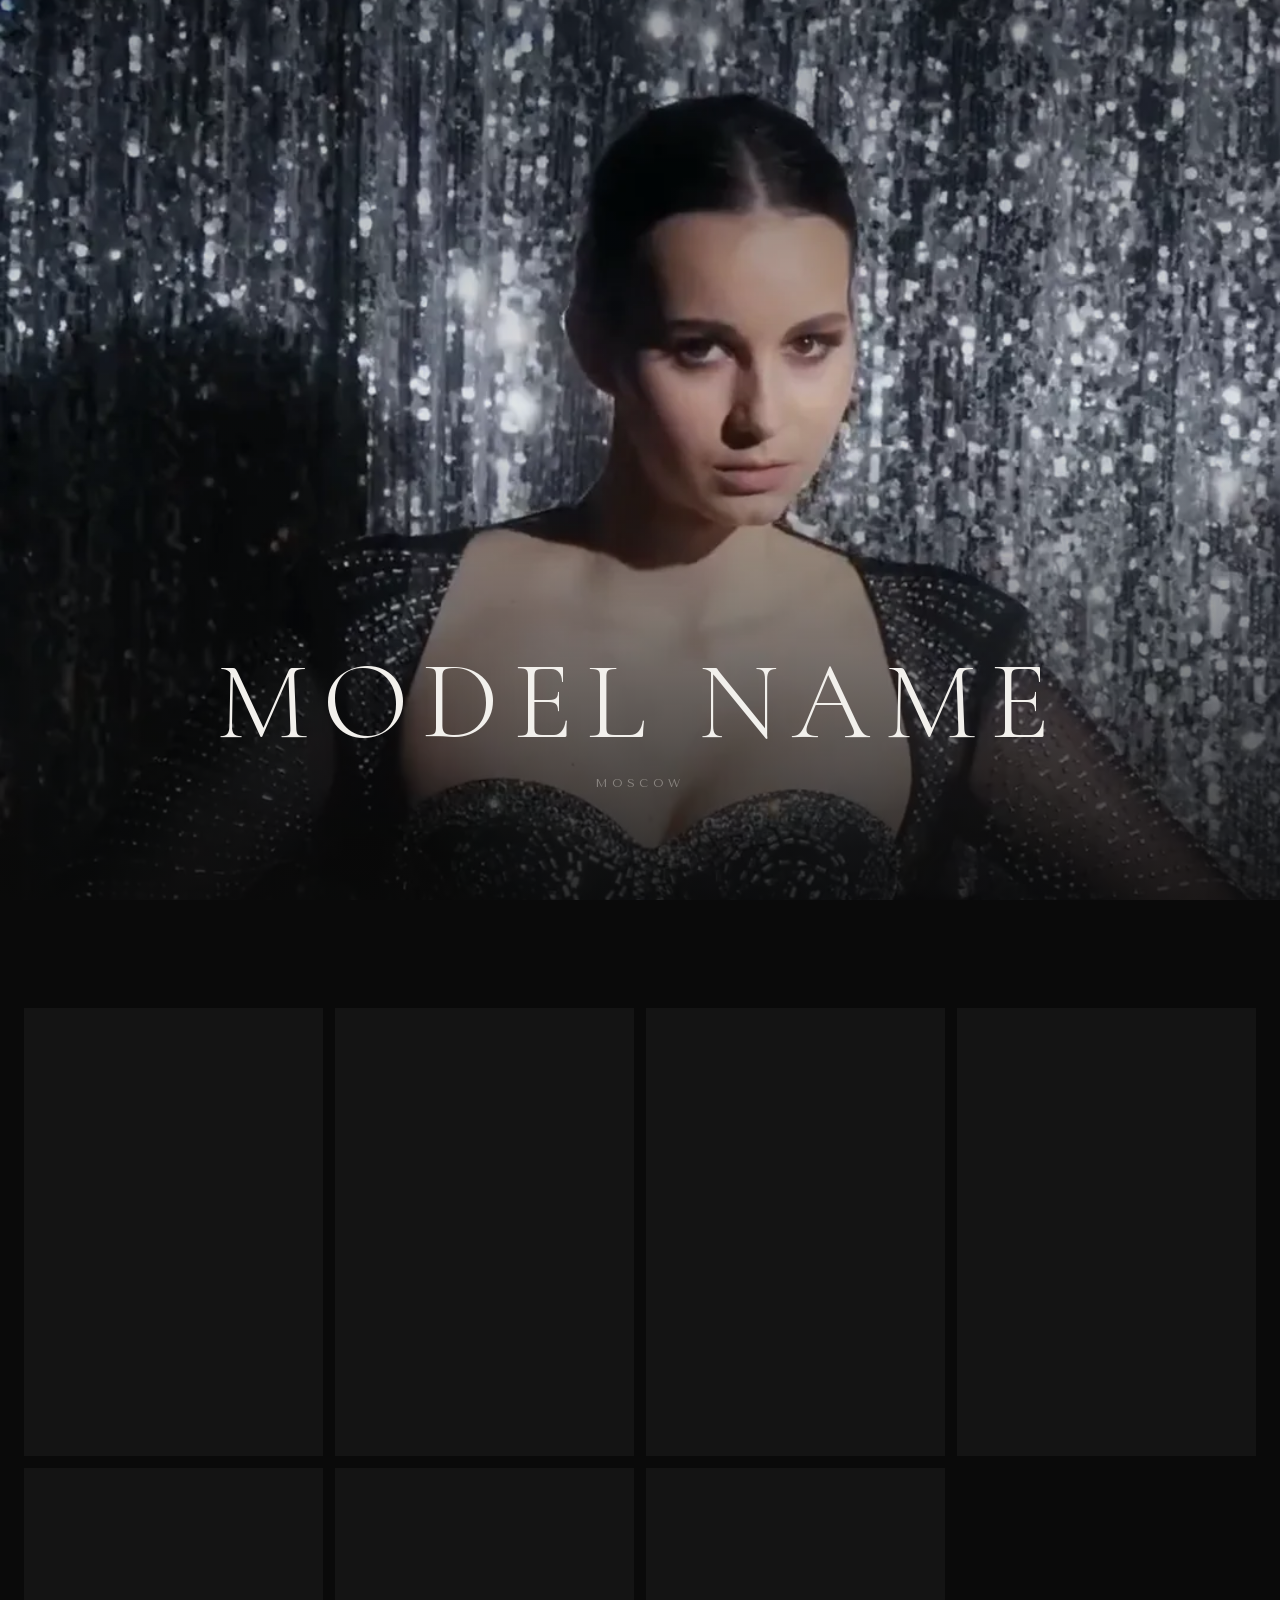
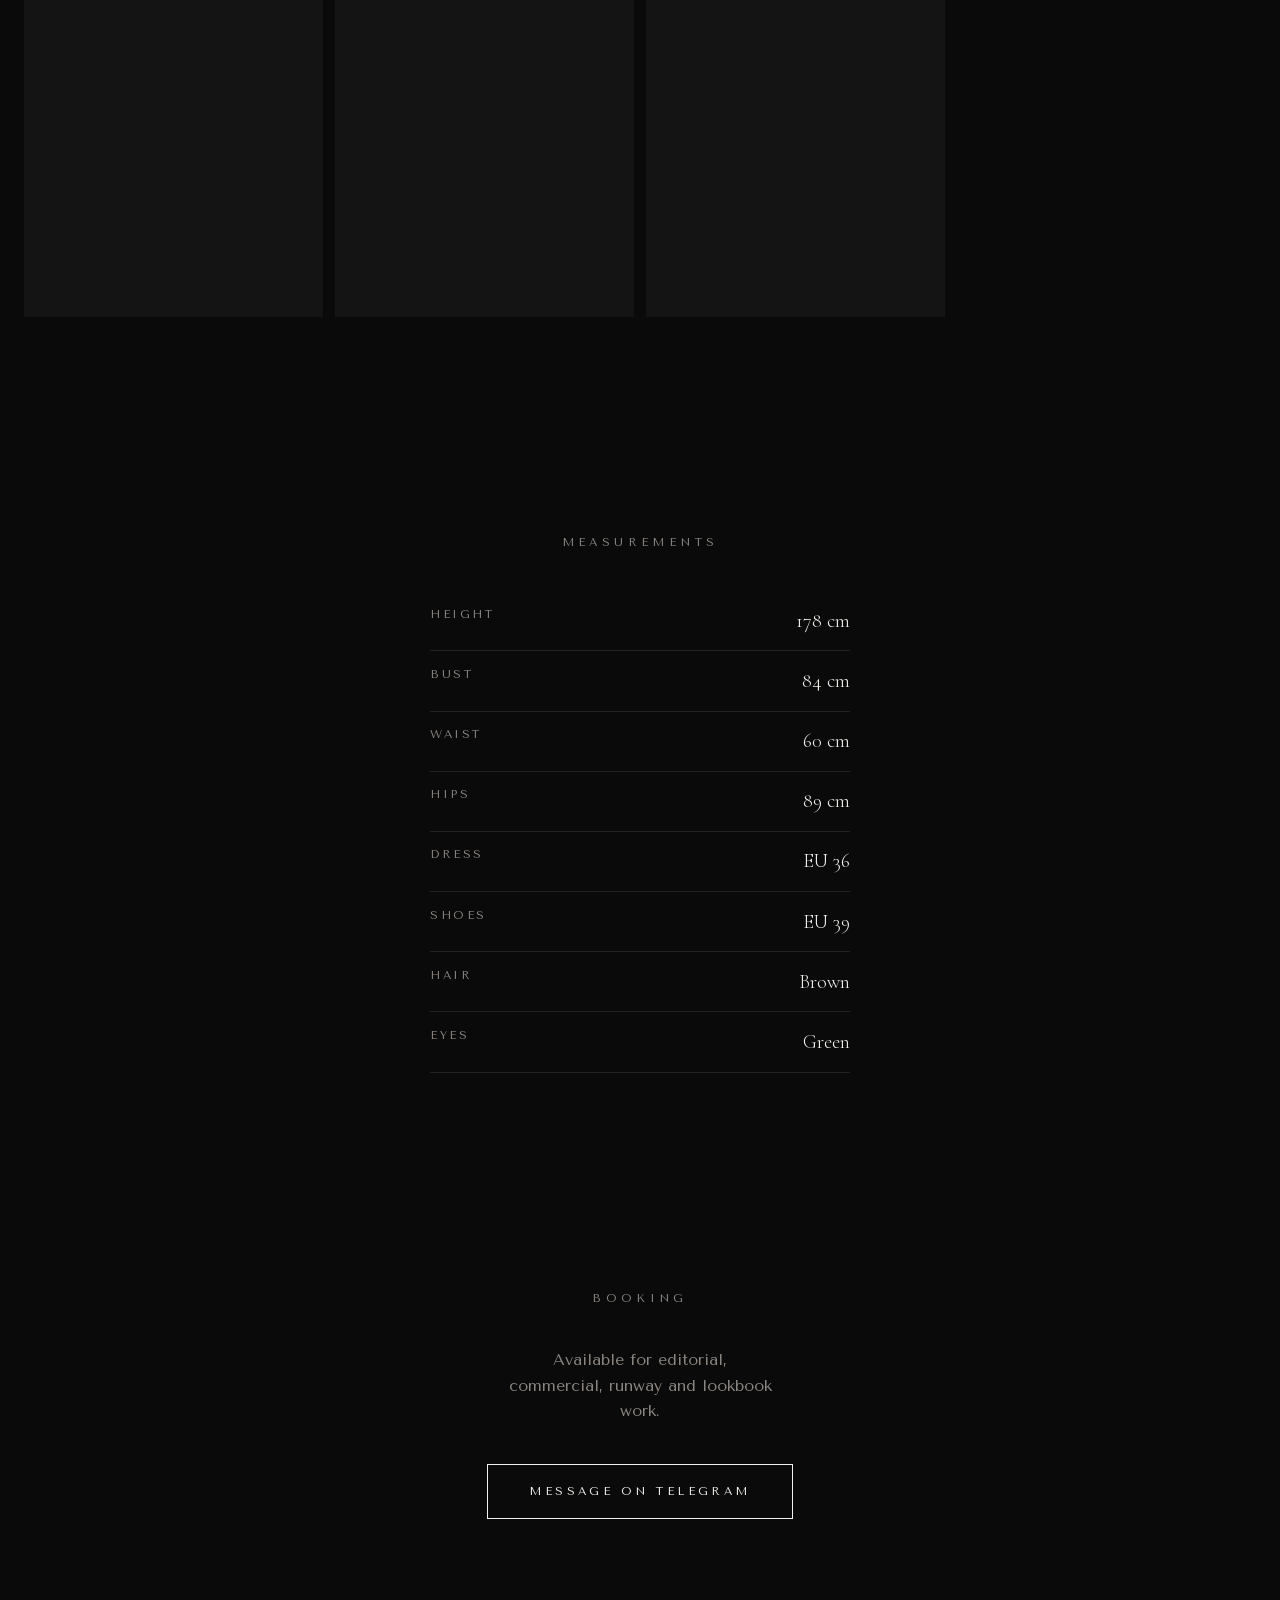
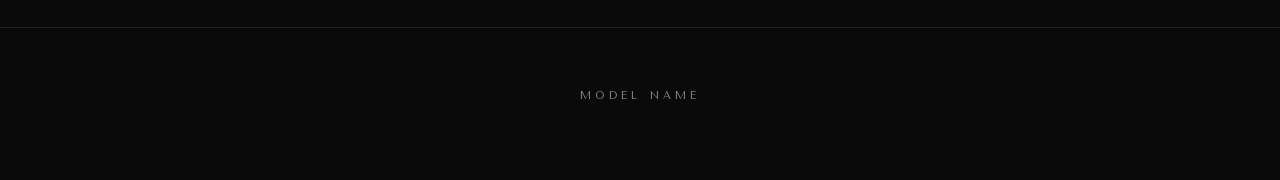
==== index.html @ 20bd8ead "feat: add page metadata, favicon and opengraph preview" ====
<!doctype html>
<html lang="en">
<head>
<meta charset="utf-8">
<meta name="viewport" content="width=device-width, initial-scale=1">
<title>MODEL NAME — Model Portfolio</title>
<meta name="description" content="Portfolio of MODEL NAME — measurements, photos and booking contact.">
<link rel="icon" href="favicon.svg" type="image/svg+xml">

<meta property="og:type" content="website">
<meta property="og:title" content="MODEL NAME">
<meta property="og:description" content="Model portfolio — photos, measurements and booking.">
<meta property="og:image" content="og.jpg">
<meta name="twitter:card" content="summary_large_image">
<link rel="stylesheet" href="style.css">
</head>
<body>

<section class="hero">
  <video class="hero__video" autoplay muted loop playsinline
         preload="metadata" poster="video/poster.webp">
    <source src="video/hero.mp4" type="video/mp4">
  </video>
  <div class="hero__overlay"></div>
  <div class="hero__caption">
    <h1 class="hero__name" data-content="name">&nbsp;</h1>
    <p class="hero__city" data-content="city">&nbsp;</p>
  </div>
</section>

<main>
  <section class="gallery reveal" id="gallery"></section>

  <section class="comp reveal" id="comp">
    <h2 class="section-title">Measurements</h2>
    <dl class="comp__list" id="comp-list"></dl>
  </section>

  <section class="booking reveal" id="booking">
    <h2 class="section-title">Booking</h2>
    <p class="booking__line" data-content="booking">&nbsp;</p>
    <a class="booking__button" id="telegram-link" href="#" rel="noopener">
      Message on Telegram
    </a>
  </section>
</main>

<footer class="footer">
  <p data-content="name">&nbsp;</p>
</footer>

<div class="lightbox" id="lightbox" role="dialog" aria-modal="true" aria-label="Photo viewer" hidden>
  <button class="lightbox__close" id="lightbox-close" aria-label="Close">&times;</button>
  <img class="lightbox__img" id="lightbox-img" alt="">
  <p class="lightbox__counter" id="lightbox-counter"></p>
</div>

<script type="module" src="app.js"></script>
</body>
</html>
---- style.css ----
/* --- Шрифты ------------------------------------------------------------ */
@font-face {
  font-family: 'Display';
  src: url('fonts/cormorant-garamond.woff2') format('woff2');
  font-weight: 300;
  font-display: swap;
}
@font-face {
  font-family: 'Body';
  src: url('fonts/tenor-sans.woff2') format('woff2');
  font-weight: 400;
  font-display: swap;
}

/* --- Палитра ----------------------------------------------------------- */
:root {
  --bg: #0a0a0a;
  --fg: #f2f0ec;
  --muted: #8a8580;
  --line: #232323;
  --font-display: 'Display', Georgia, serif;
  --font-body: 'Body', system-ui, sans-serif;
  --gap: 12px;
  --pad: 24px;
}

*, *::before, *::after { box-sizing: border-box; }

body {
  margin: 0;
  background: var(--bg);
  color: var(--fg);
  font-family: var(--font-body);
  font-size: 15px;
  line-height: 1.6;
  -webkit-font-smoothing: antialiased;
}

/* --- Hero -------------------------------------------------------------- */
.hero {
  position: relative;
  height: 100svh;
  min-height: 480px;
  overflow: hidden;
}
.hero__video {
  position: absolute;
  inset: 0;
  width: 100%;
  height: 100%;
  object-fit: cover;
  object-position: center 15%;
}
.hero__overlay {
  position: absolute;
  inset: 0;
  background: linear-gradient(180deg, rgba(0,0,0,.35) 0%, rgba(0,0,0,.1) 45%, rgba(10,10,10,.85) 100%);
}
.hero__caption {
  position: absolute;
  inset: auto 0 12vh 0;
  text-align: center;
  padding: 0 var(--pad);
}
.hero__name {
  margin: 0;
  font-family: var(--font-display);
  font-weight: 300;
  font-size: clamp(2.75rem, 13vw, 7rem);
  letter-spacing: .12em;
  text-transform: uppercase;
  line-height: 1.05;
}
.hero__city {
  margin: 1.1em 0 0;
  font-size: .72rem;
  letter-spacing: .38em;
  text-transform: uppercase;
  color: var(--muted);
}

/* --- Общее для секций -------------------------------------------------- */
main { padding: 0 var(--pad); max-width: 1400px; margin: 0 auto; }
.section-title {
  font-family: var(--font-body);
  font-size: .72rem;
  font-weight: 400;
  letter-spacing: .38em;
  text-transform: uppercase;
  color: var(--muted);
  text-align: center;
  margin: 0 0 2.5rem;
}
section { padding: clamp(4rem, 12vh, 8rem) 0; }
.footer {
  padding: 3rem var(--pad) 4rem;
  text-align: center;
  color: var(--muted);
  font-size: .68rem;
  letter-spacing: .38em;
  text-transform: uppercase;
  border-top: 1px solid var(--line);
}

.gallery {
  display: flex;
  gap: var(--gap);
  align-items: flex-start;
}
.gallery__col {
  flex: 1;
  display: flex;
  flex-direction: column;
  gap: var(--gap);
  min-width: 0;
}
.gallery__item { margin: 0; cursor: zoom-in; }
.gallery__item img {
  display: block;
  width: 100%;
  height: auto;
  background: #141414;
  transition: opacity .4s ease;
}
.gallery__item:hover img { opacity: .82; }
.gallery__item:focus-visible {
  outline: 2px solid var(--fg);
  outline-offset: 2px;
}

.lightbox {
  position: fixed;
  inset: 0;
  z-index: 10;
  background: rgba(6, 6, 6, .97);
  display: flex;
  align-items: center;
  justify-content: center;
  padding: 4vh 2vw;
}
.lightbox[hidden] { display: none; }
.lightbox__img {
  max-width: 100%;
  max-height: 92vh;
  object-fit: contain;
}
.lightbox__close {
  position: absolute;
  top: 12px;
  right: 16px;
  background: none;
  border: 0;
  color: var(--fg);
  font-size: 2.2rem;
  line-height: 1;
  cursor: pointer;
  padding: 8px 12px;
}
.lightbox__counter {
  position: absolute;
  bottom: 16px;
  left: 0;
  right: 0;
  text-align: center;
  color: var(--muted);
  font-size: .68rem;
  letter-spacing: .3em;
  margin: 0;
}

.comp__list {
  max-width: 420px;
  margin: 0 auto;
  display: grid;
  grid-template-columns: 1fr auto;
  gap: 0;
}
.comp__list dt,
.comp__list dd {
  margin: 0;
  padding: .85rem 0;
  border-bottom: 1px solid var(--line);
}
.comp__list dt {
  color: var(--muted);
  font-size: .72rem;
  letter-spacing: .22em;
  text-transform: uppercase;
}
.comp__list dd {
  text-align: right;
  font-family: var(--font-display);
  font-size: 1.25rem;
}

.booking { text-align: center; }
.booking__line {
  max-width: 30ch;
  margin: 0 auto 2.5rem;
  color: var(--muted);
  font-size: 1rem;
}
.booking__button {
  display: inline-block;
  padding: 1.1rem 2.6rem;
  border: 1px solid var(--fg);
  color: var(--fg);
  text-decoration: none;
  font-size: .72rem;
  letter-spacing: .3em;
  text-transform: uppercase;
  transition: background .3s ease, color .3s ease;
}
.booking__button:hover,
.booking__button:focus-visible {
  background: var(--fg);
  color: var(--bg);
}

.reveal {
  opacity: 0;
  transform: translateY(20px);
  transition: opacity .6s ease, transform .6s ease;
}
.reveal.is-visible {
  opacity: 1;
  transform: none;
}

@media (prefers-reduced-motion: reduce) {
  .reveal { opacity: 1; transform: none; transition: none; }
  .gallery__item img { transition: none; }
  .booking__button { transition: none; }
}
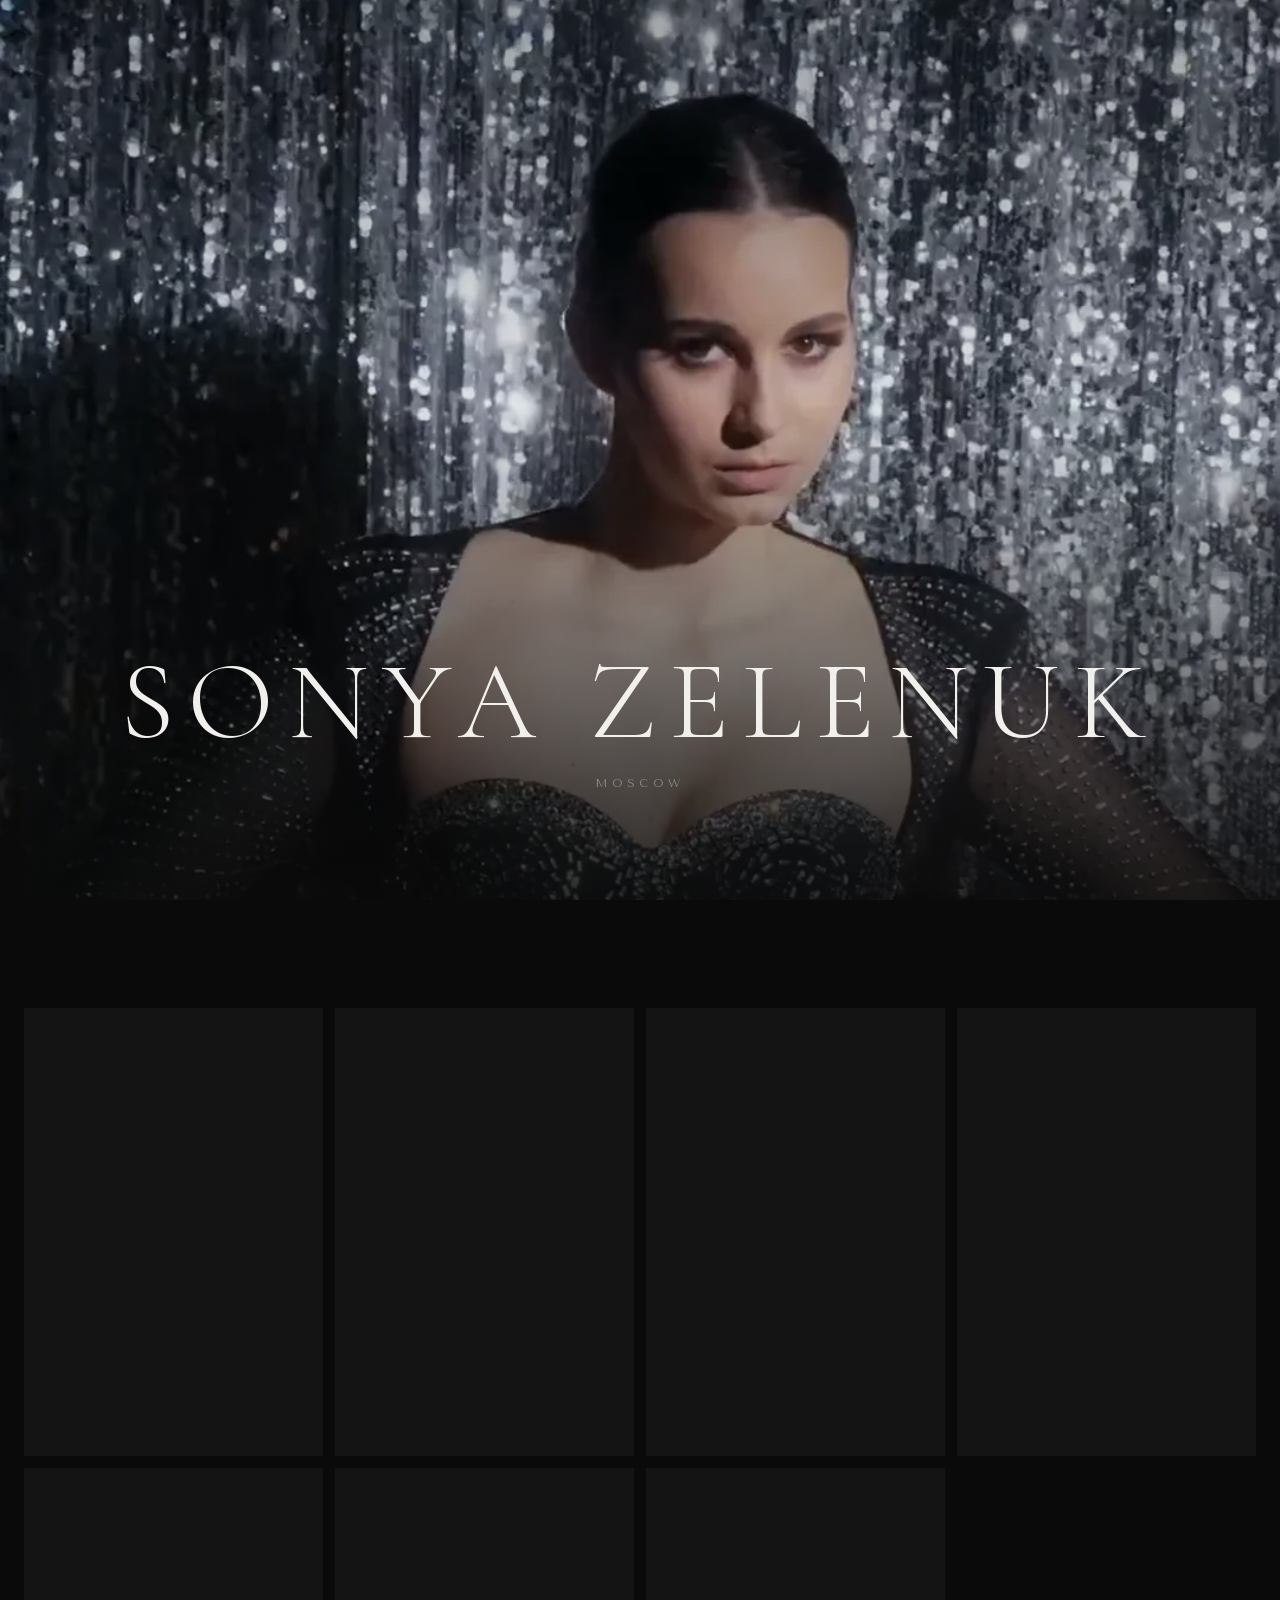
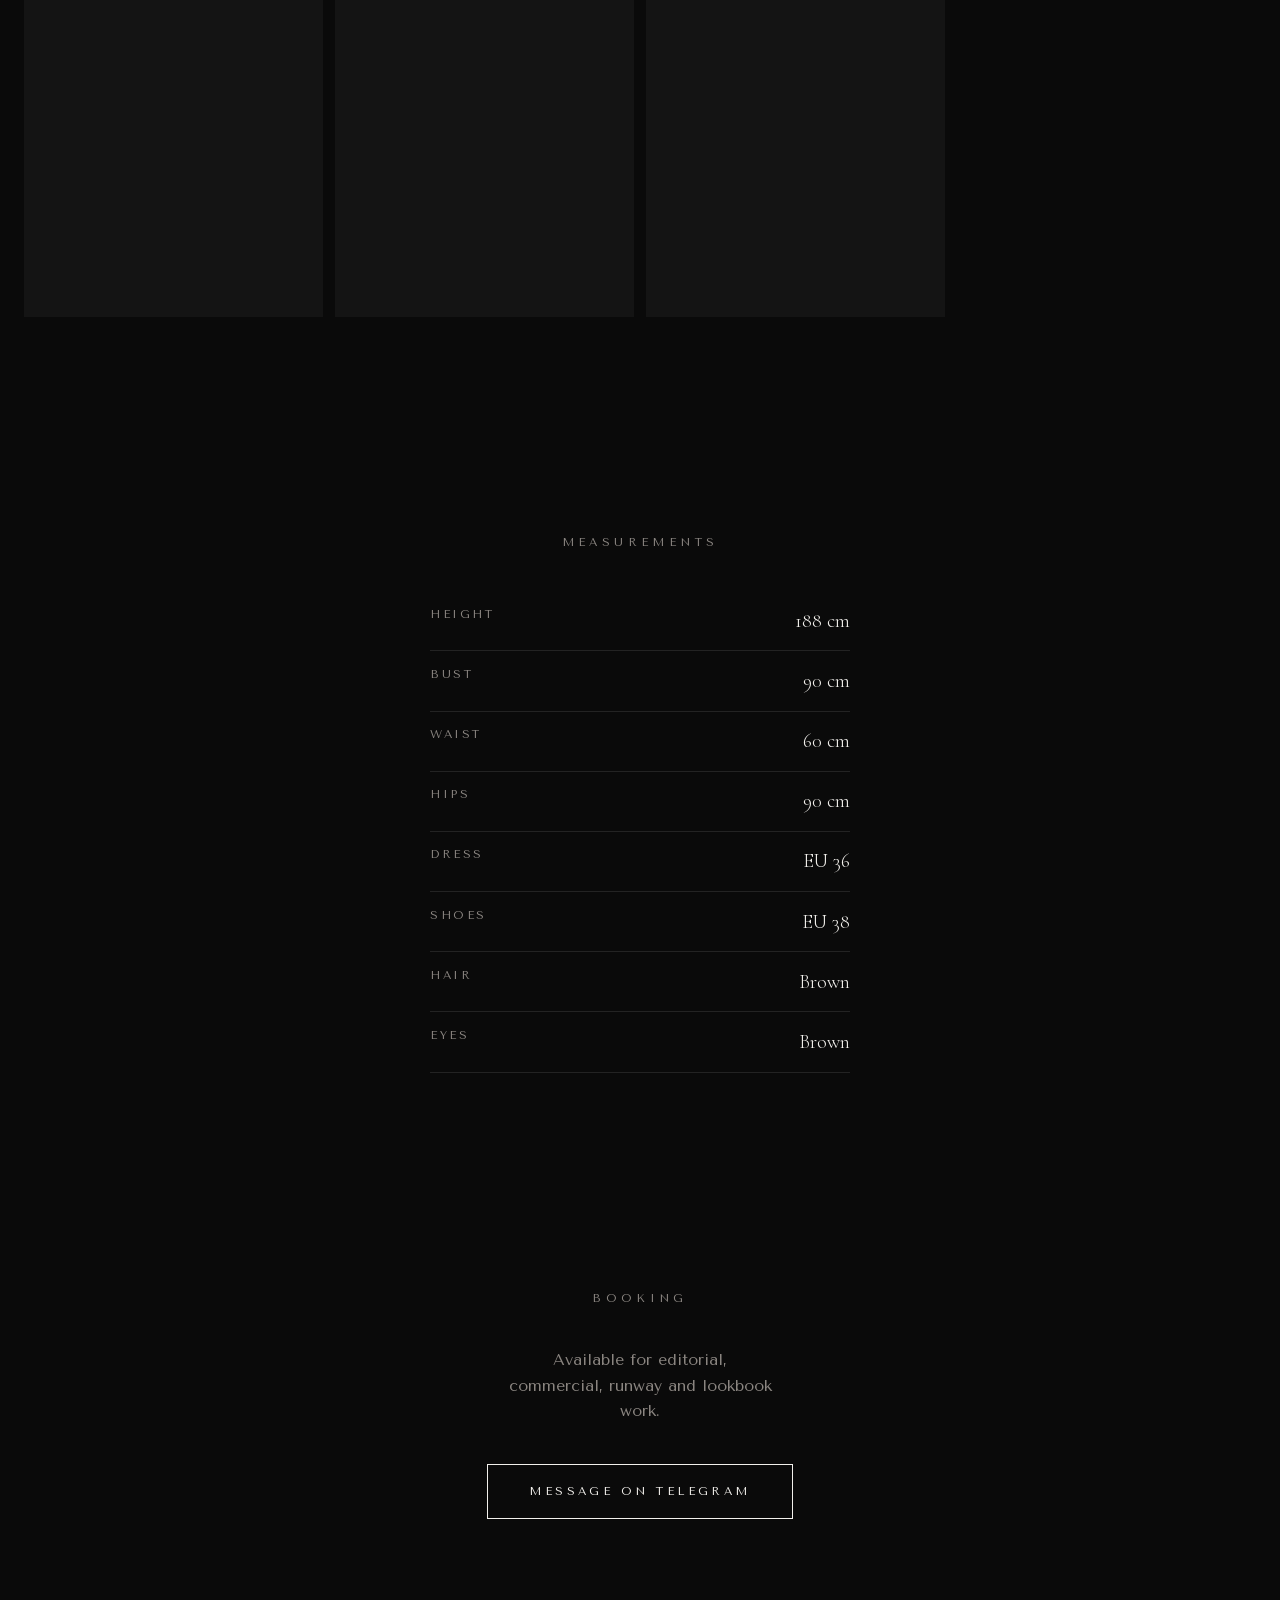
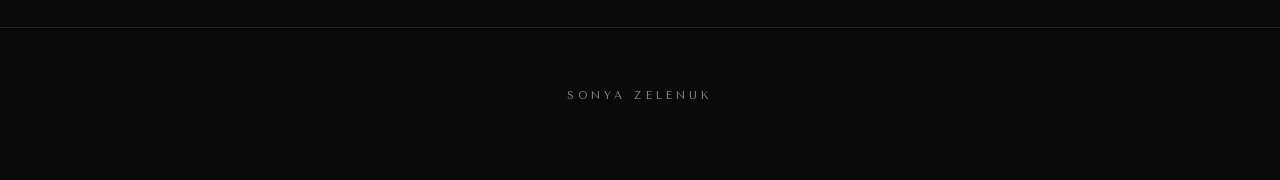
==== commit 9853e90f: "feat: use real model name in index.html meta tags and title" ====
--- a/index.html
+++ b/index.html
@@ -3,12 +3,12 @@
 <head>
 <meta charset="utf-8">
 <meta name="viewport" content="width=device-width, initial-scale=1">
-<title>MODEL NAME — Model Portfolio</title>
-<meta name="description" content="Portfolio of MODEL NAME — measurements, photos and booking contact.">
+<title>Sonya Zelenuk — Model Portfolio</title>
+<meta name="description" content="Portfolio of Sonya Zelenuk — measurements, photos and booking contact.">
 <link rel="icon" href="favicon.svg" type="image/svg+xml">
 
 <meta property="og:type" content="website">
-<meta property="og:title" content="MODEL NAME">
+<meta property="og:title" content="Sonya Zelenuk">
 <meta property="og:description" content="Model portfolio — photos, measurements and booking.">
 <meta property="og:image" content="og.jpg">
 <meta name="twitter:card" content="summary_large_image">
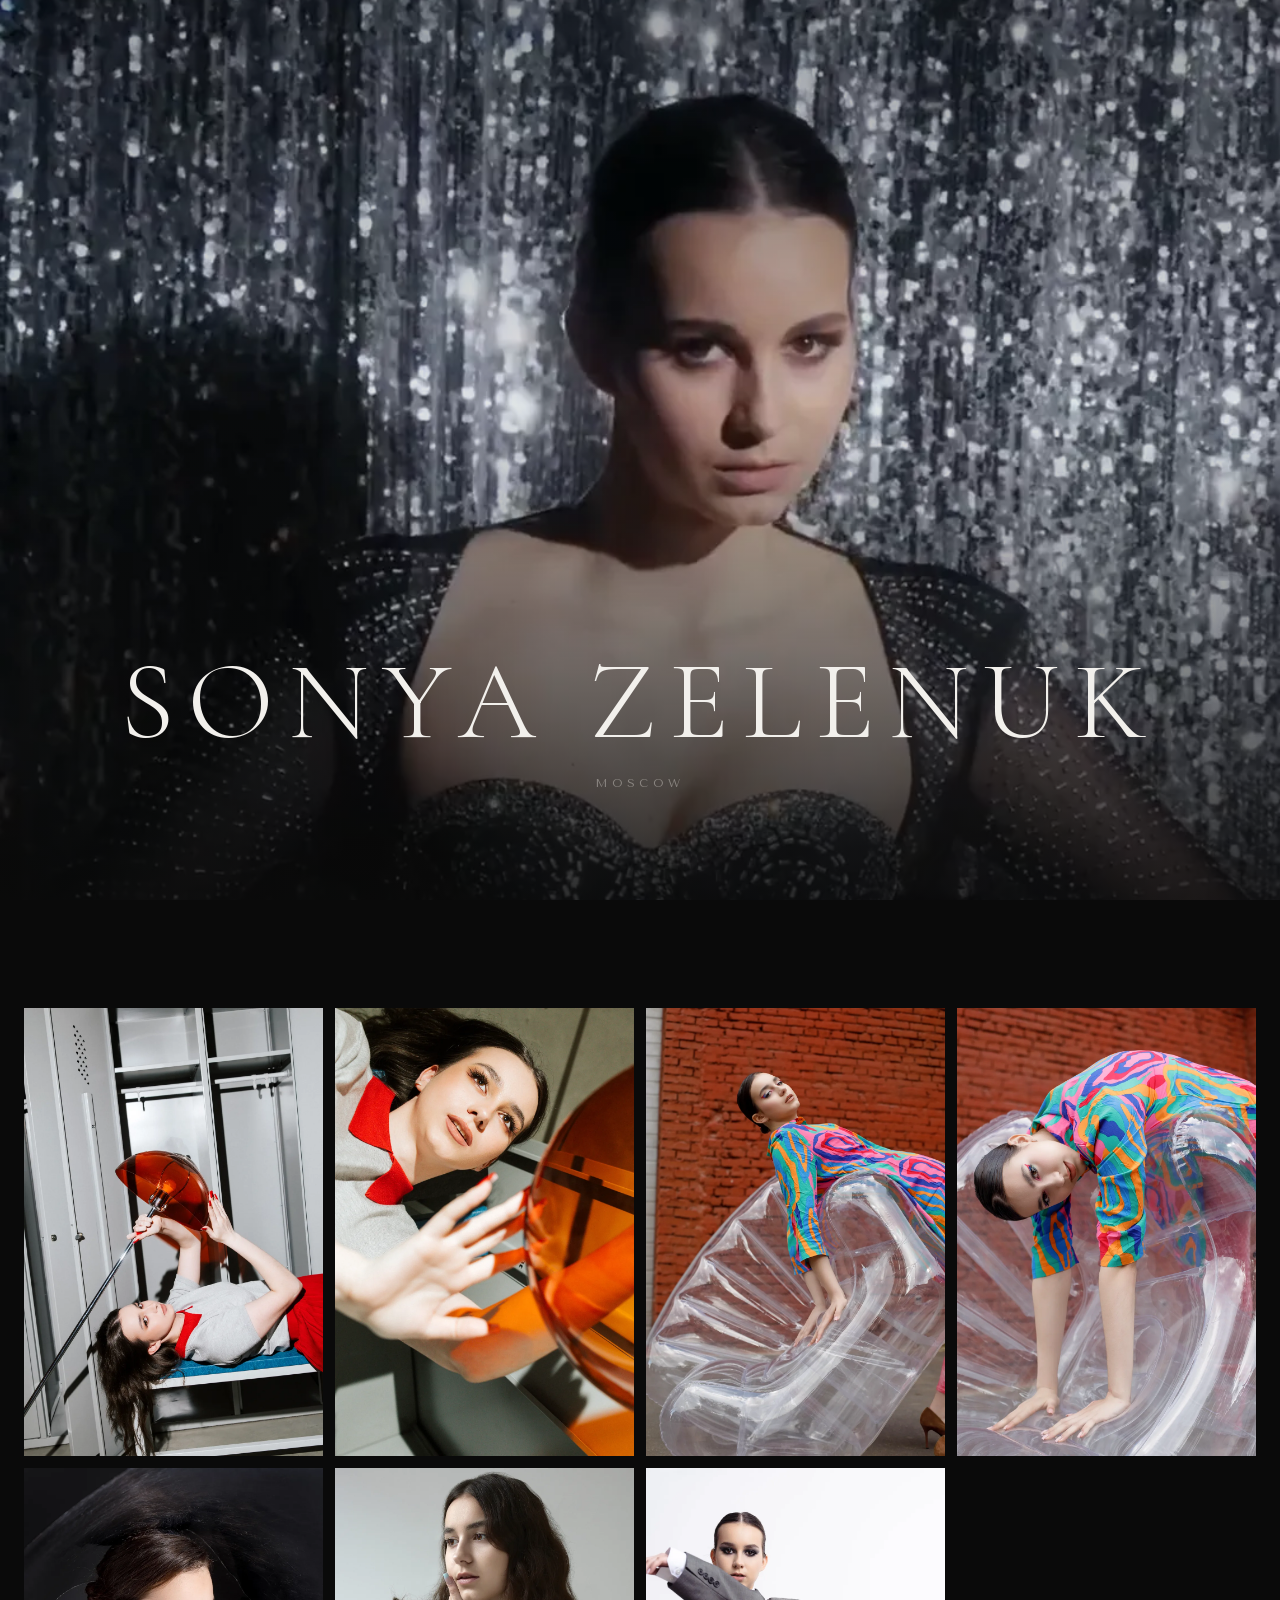
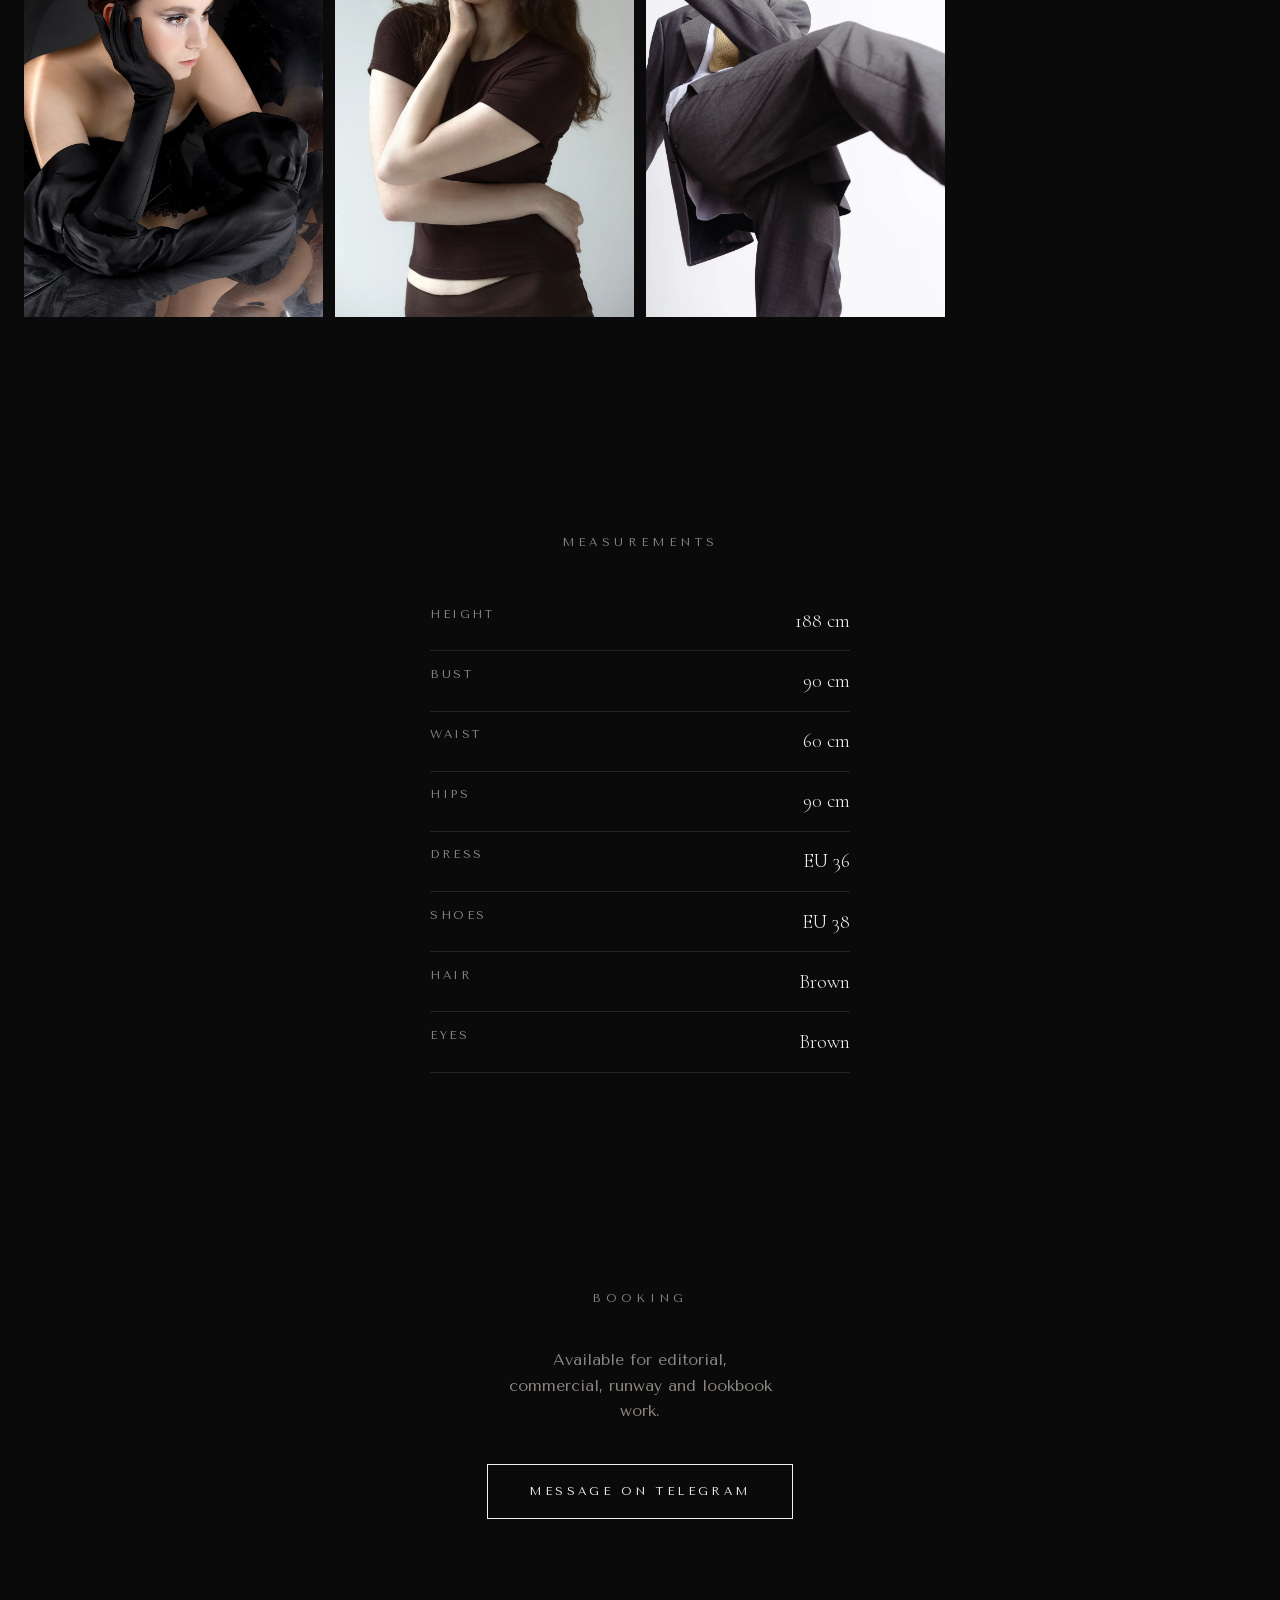
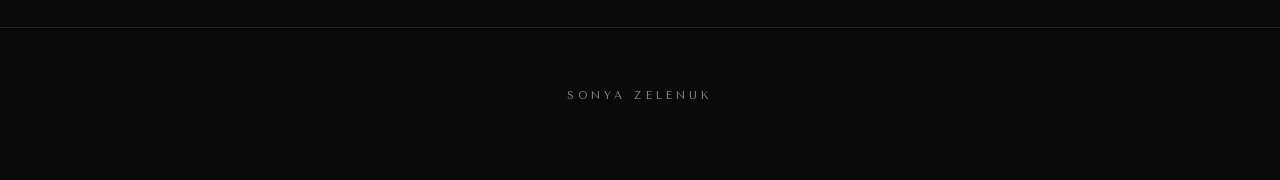
==== commit 59129a62: "fix: keep the page visible when app.js never runs or photos.json 404s - index.html now ships real st" ====
--- a/index.html
+++ b/index.html
@@ -13,6 +13,7 @@
 <meta property="og:image" content="og.jpg">
 <meta name="twitter:card" content="summary_large_image">
 <link rel="stylesheet" href="style.css">
+<noscript><style>.reveal{opacity:1;transform:none}</style></noscript>
 </head>
 <body>
 
@@ -23,8 +24,8 @@
   </video>
   <div class="hero__overlay"></div>
   <div class="hero__caption">
-    <h1 class="hero__name" data-content="name">&nbsp;</h1>
-    <p class="hero__city" data-content="city">&nbsp;</p>
+    <h1 class="hero__name" data-content="name">Sonya Zelenuk</h1>
+    <p class="hero__city" data-content="city">Moscow</p>
   </div>
 </section>
 
@@ -38,7 +39,7 @@
 
   <section class="booking reveal" id="booking">
     <h2 class="section-title">Booking</h2>
-    <p class="booking__line" data-content="booking">&nbsp;</p>
+    <p class="booking__line" data-content="booking">Available for editorial, commercial, runway and lookbook work.</p>
     <a class="booking__button" id="telegram-link" href="#" rel="noopener">
       Message on Telegram
     </a>
@@ -46,7 +47,7 @@
 </main>
 
 <footer class="footer">
-  <p data-content="name">&nbsp;</p>
+  <p data-content="name">Sonya Zelenuk</p>
 </footer>
 
 <div class="lightbox" id="lightbox" role="dialog" aria-modal="true" aria-label="Photo viewer" hidden>
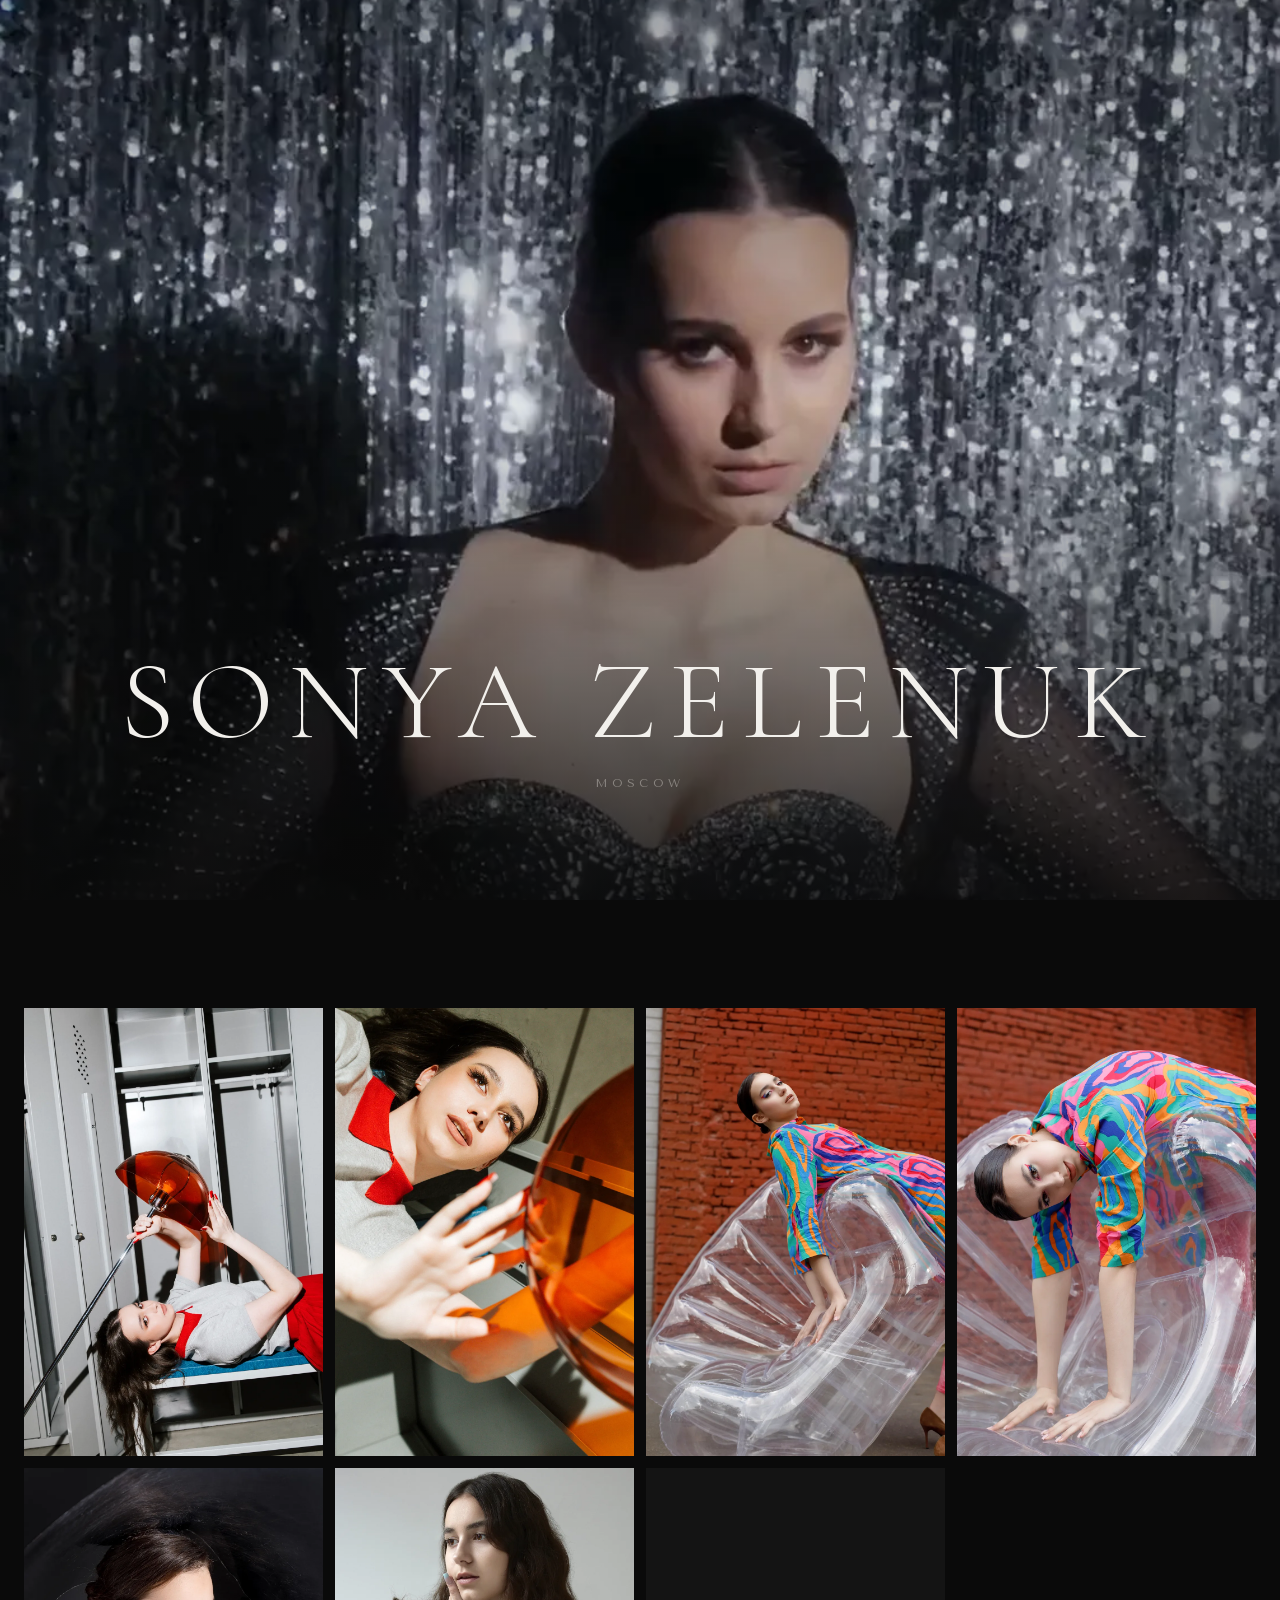
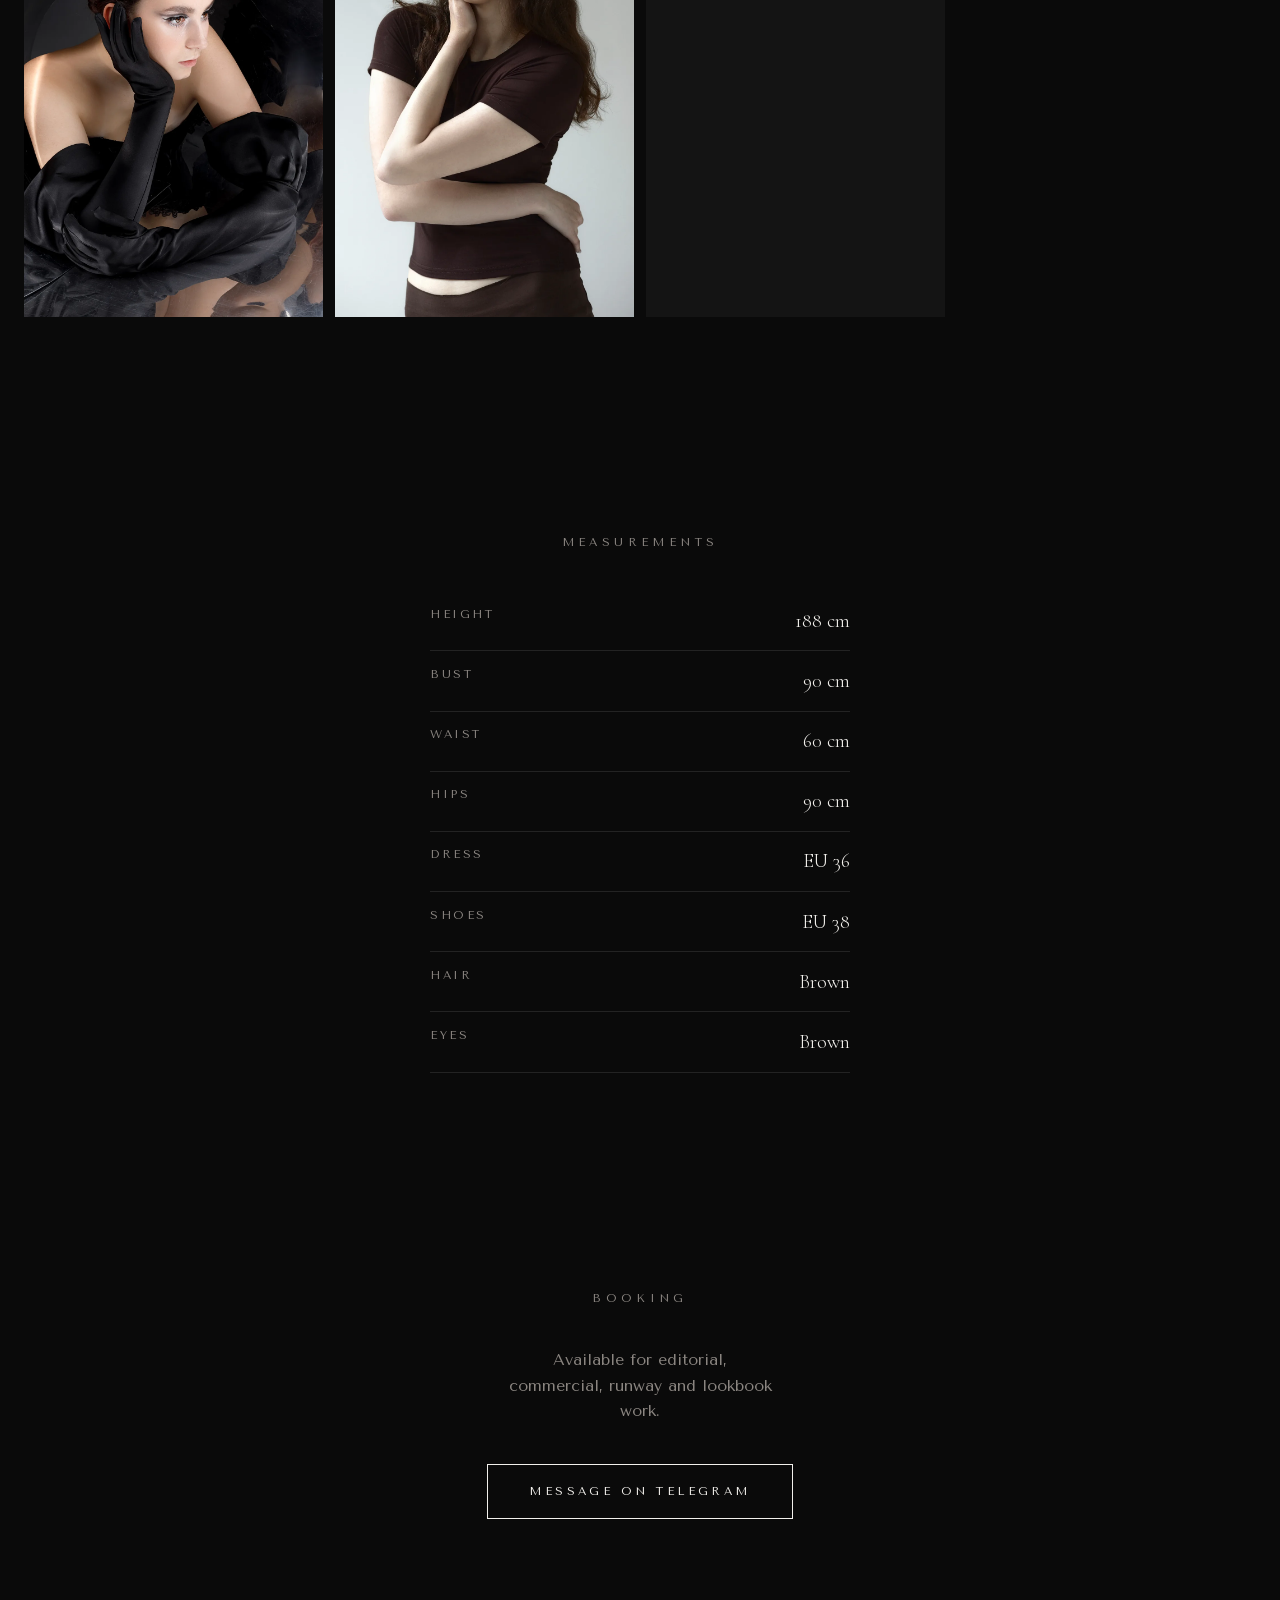
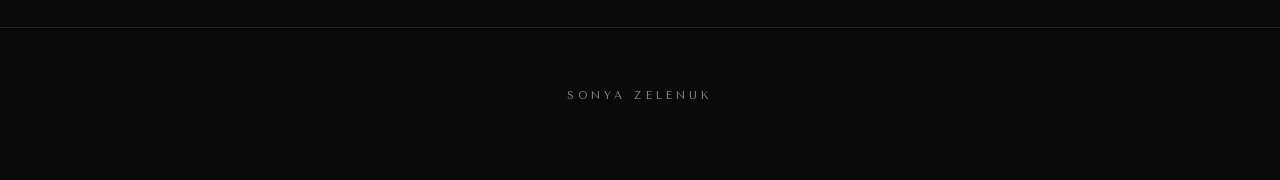
==== commit 26a65dad: "fix: open Telegram link in a new tab, keeping the portfolio open behind it rel="noopener" was alread" ====
--- a/index.html
+++ b/index.html
@@ -40,7 +40,7 @@
   <section class="booking reveal" id="booking">
     <h2 class="section-title">Booking</h2>
     <p class="booking__line" data-content="booking">Available for editorial, commercial, runway and lookbook work.</p>
-    <a class="booking__button" id="telegram-link" href="#" rel="noopener">
+    <a class="booking__button" id="telegram-link" href="#" target="_blank" rel="noopener">
       Message on Telegram
     </a>
   </section>
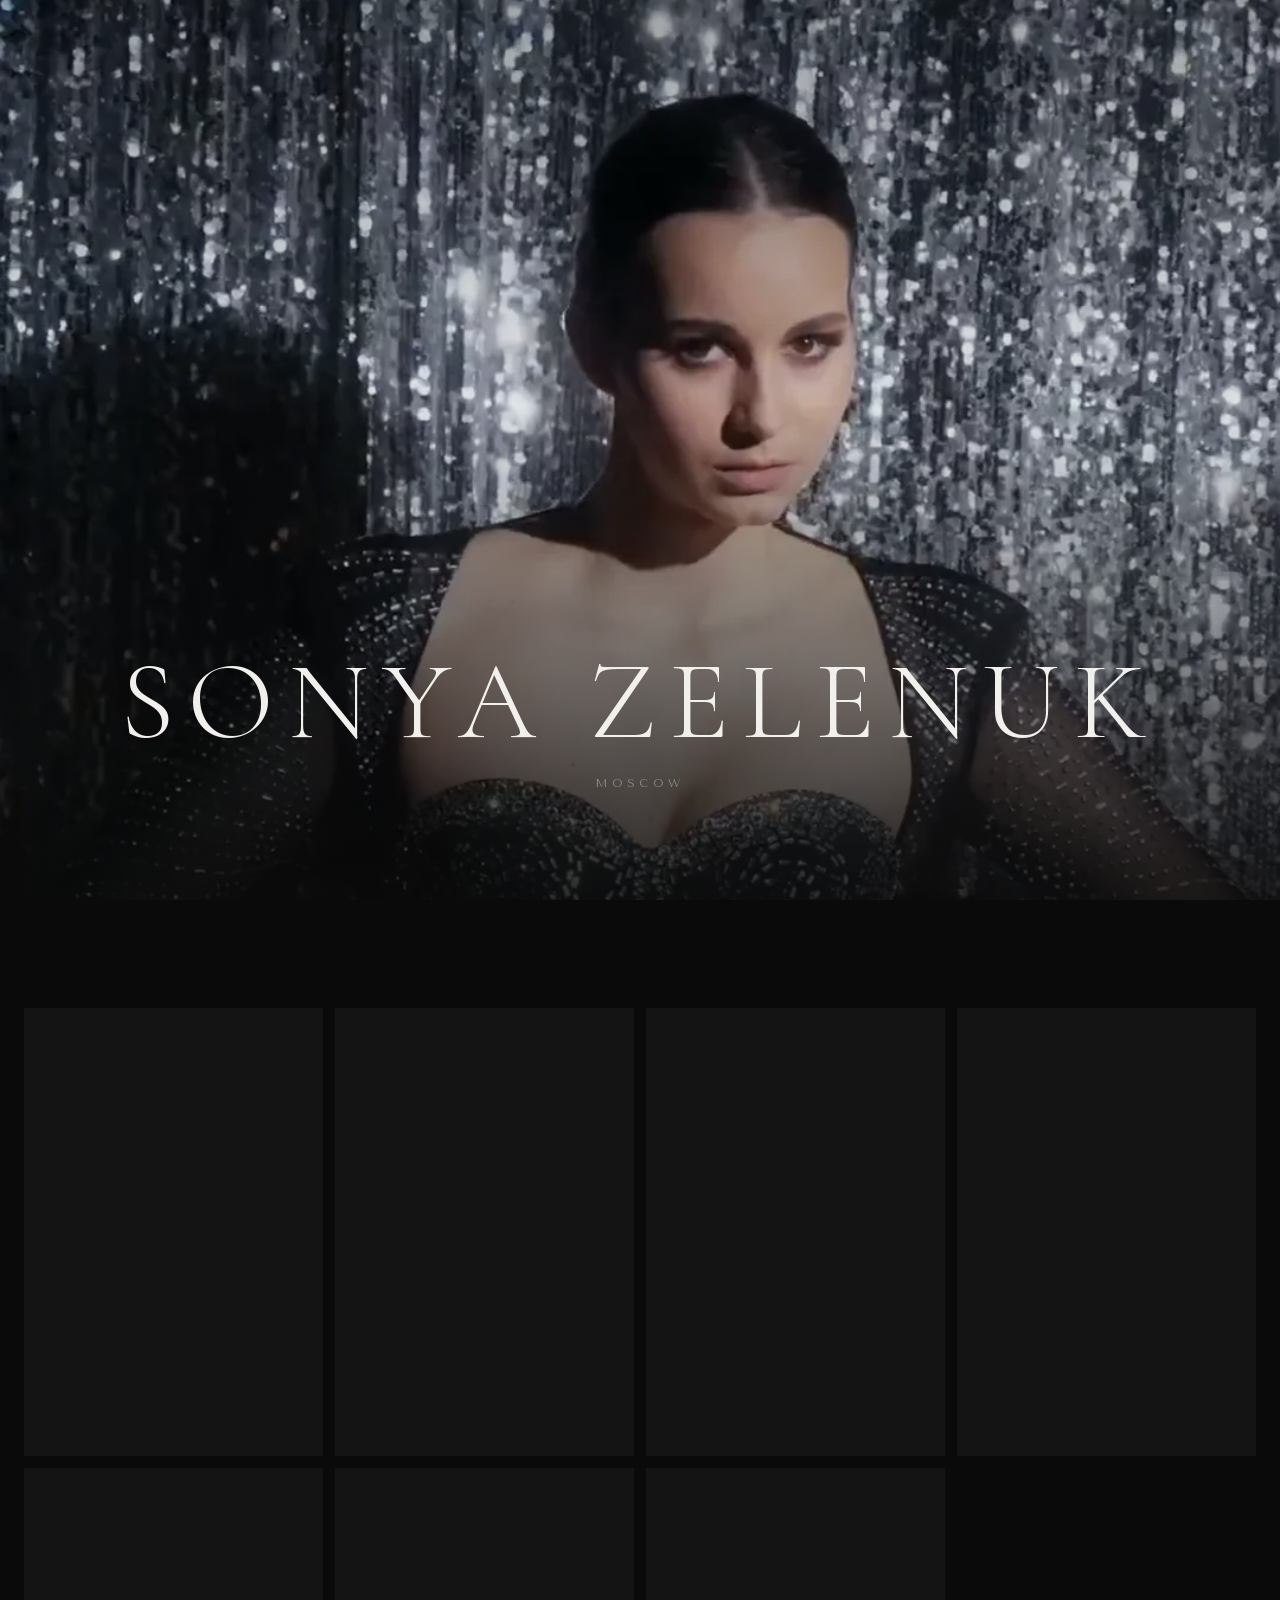
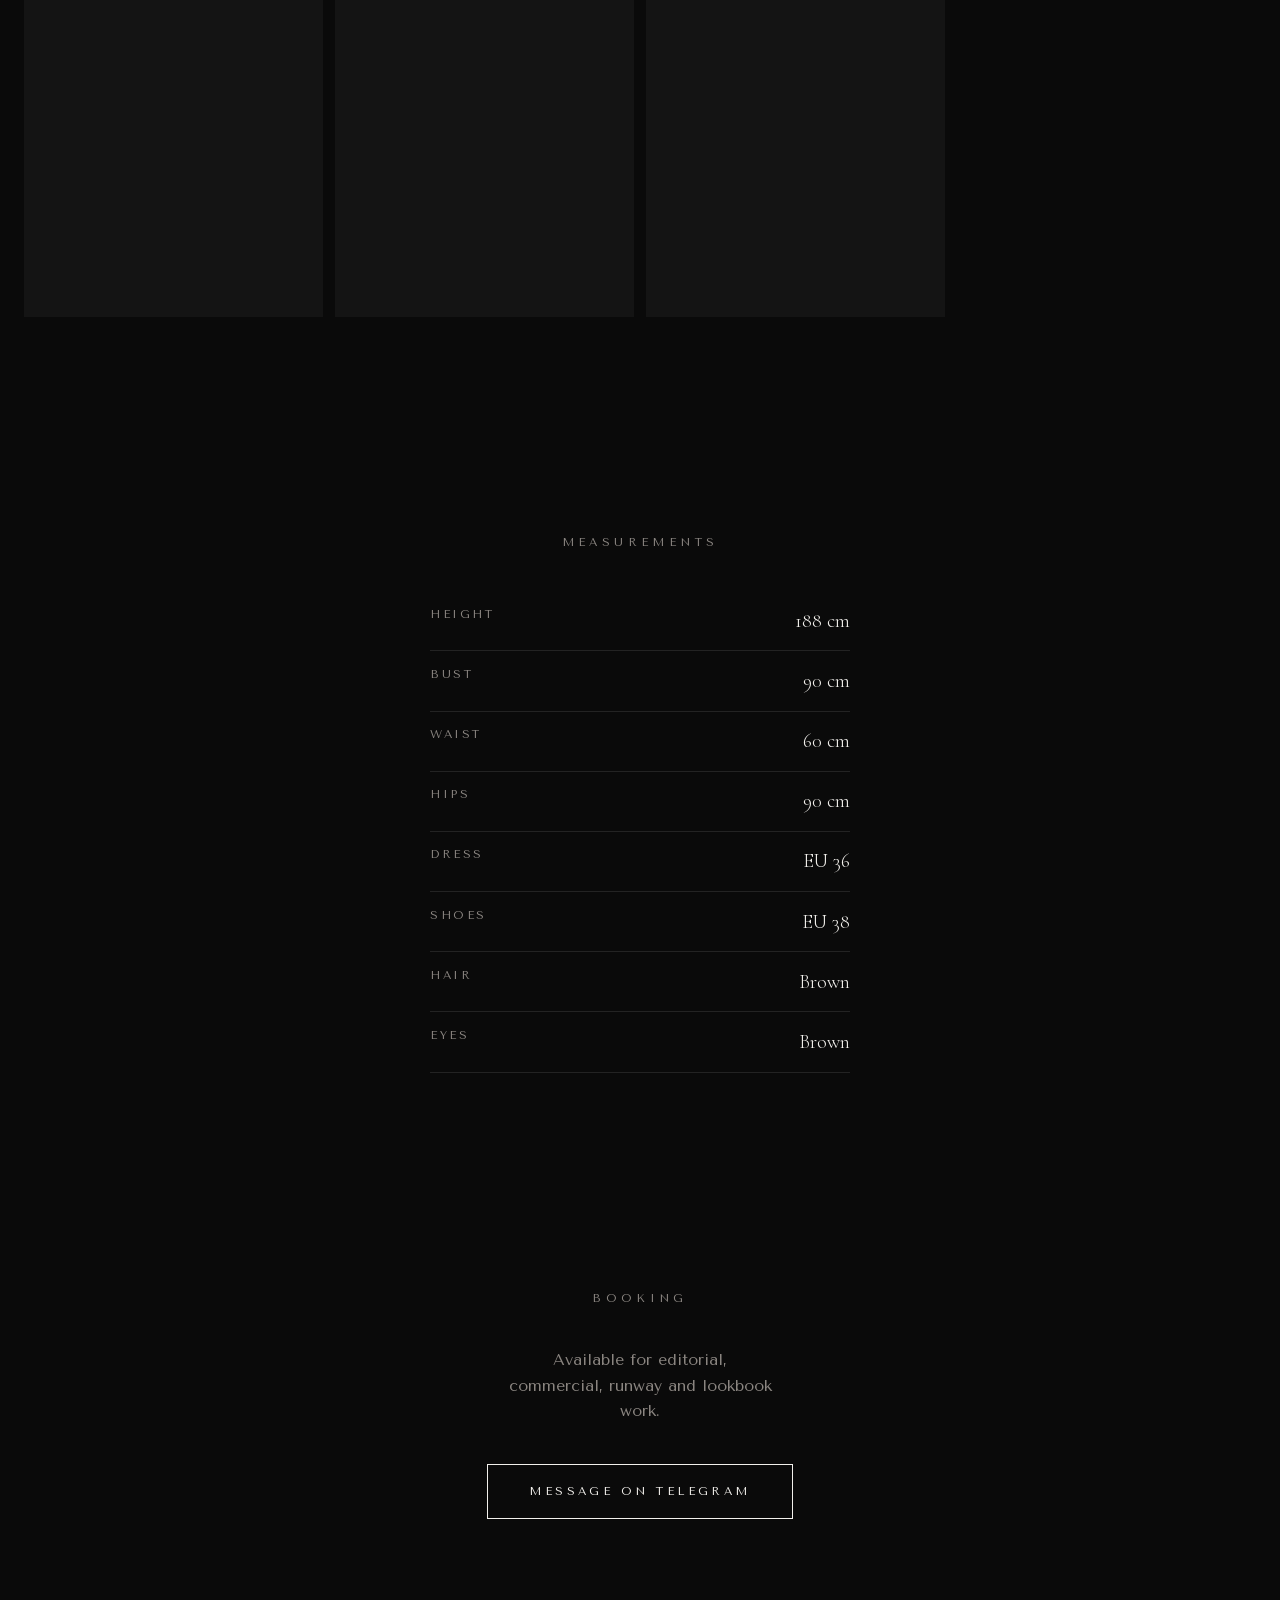
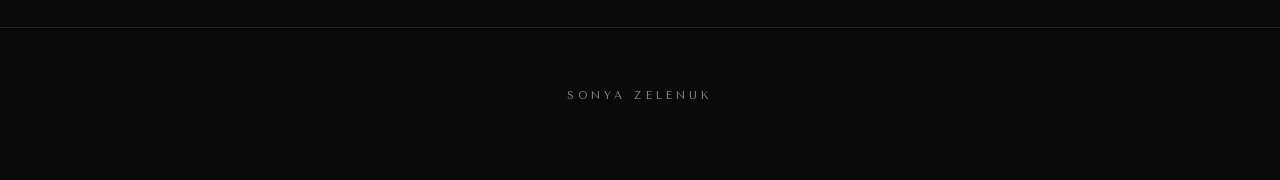
==== commit a5b79581: "feat: add apple-touch-icon.png for iOS home screen favicon.svg is the only icon so far and Safari on" ====
--- a/index.html
+++ b/index.html
@@ -6,6 +6,7 @@
 <title>Sonya Zelenuk — Model Portfolio</title>
 <meta name="description" content="Portfolio of Sonya Zelenuk — measurements, photos and booking contact.">
 <link rel="icon" href="favicon.svg" type="image/svg+xml">
+<link rel="apple-touch-icon" href="apple-touch-icon.png">
 
 <meta property="og:type" content="website">
 <meta property="og:title" content="Sonya Zelenuk">
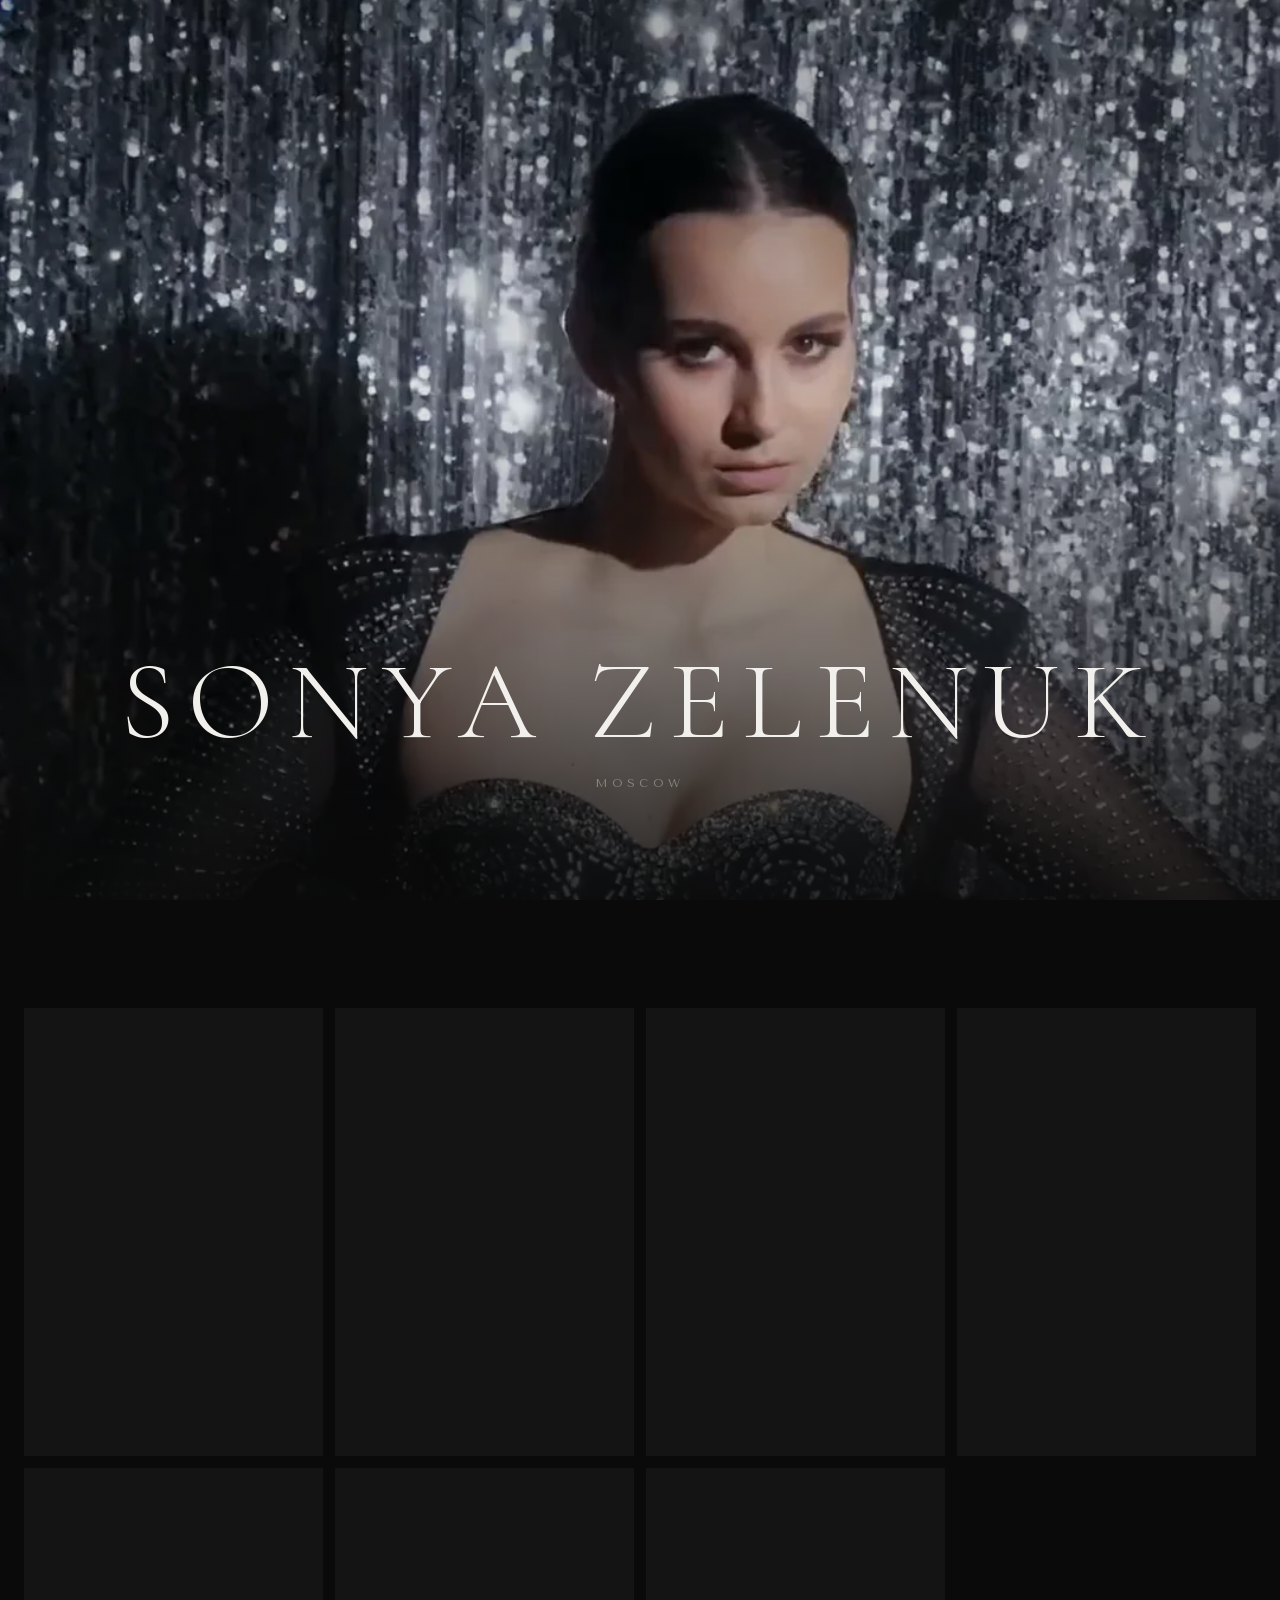
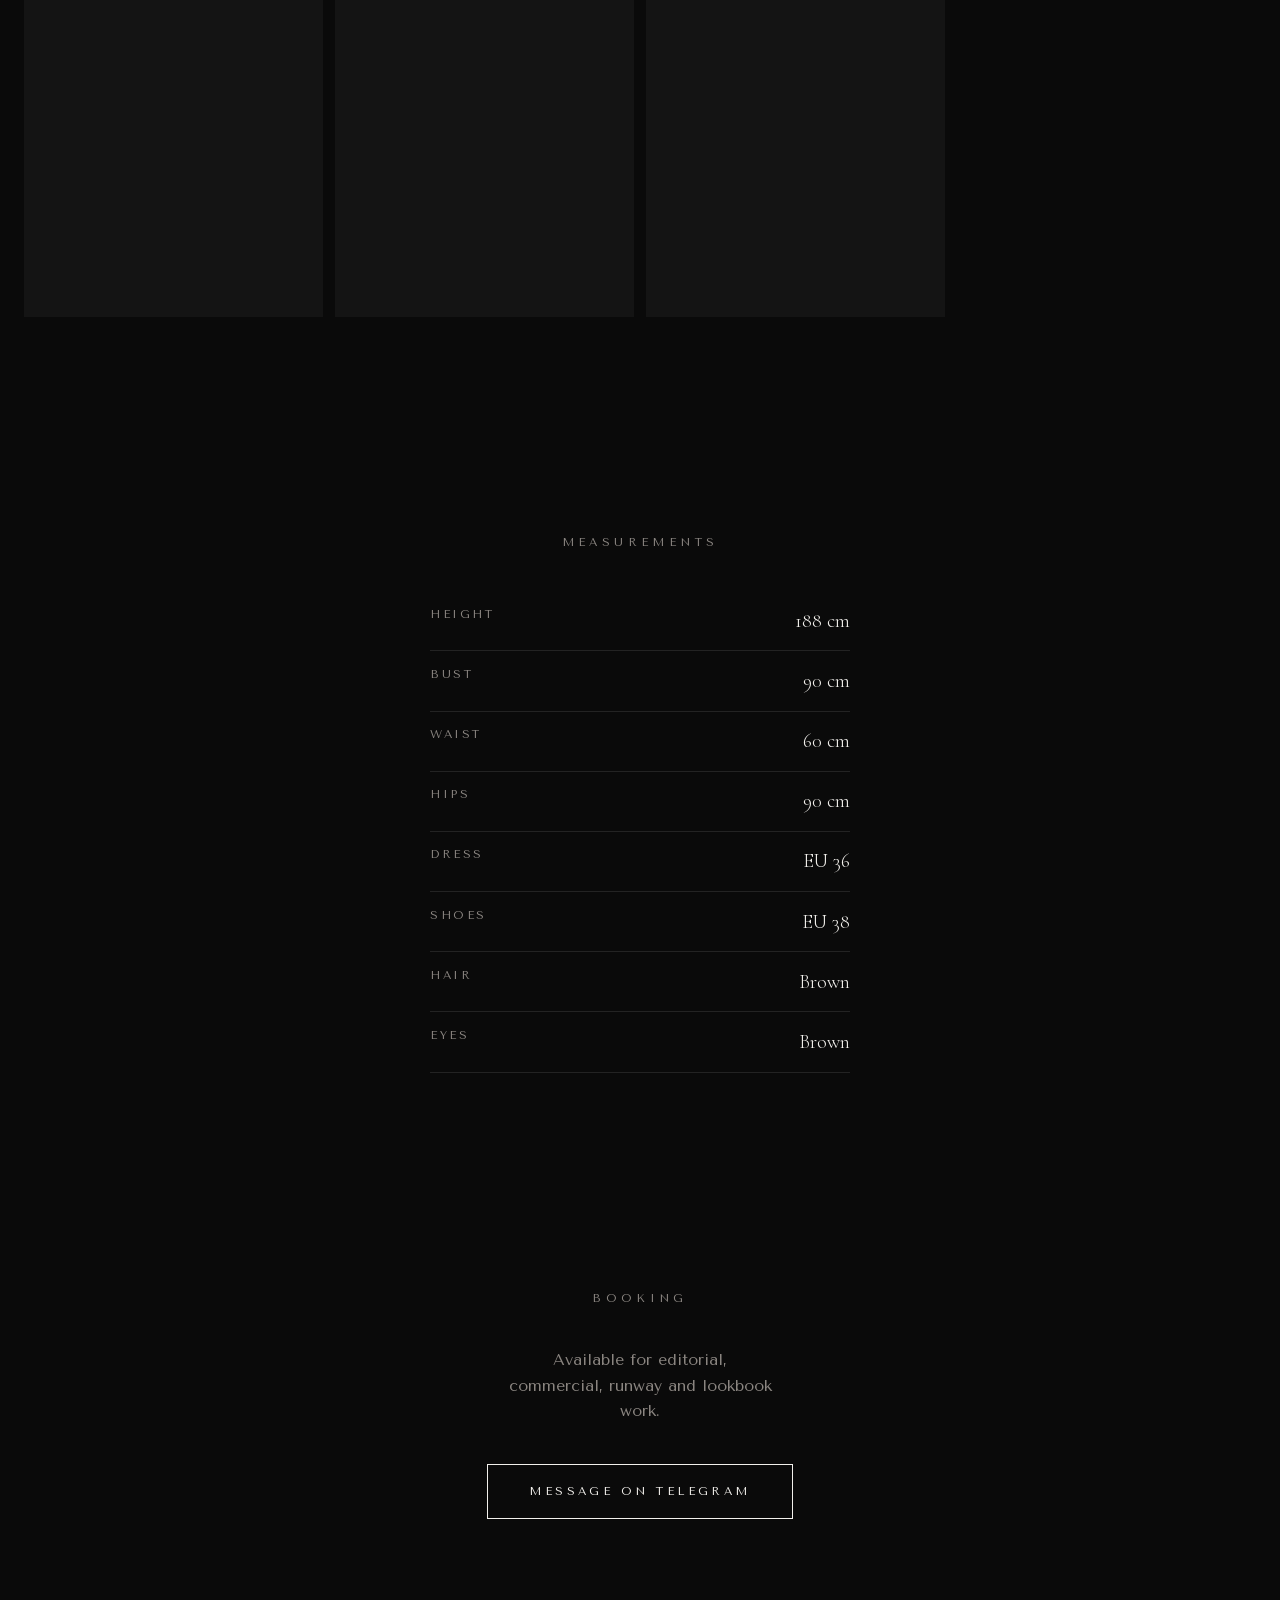
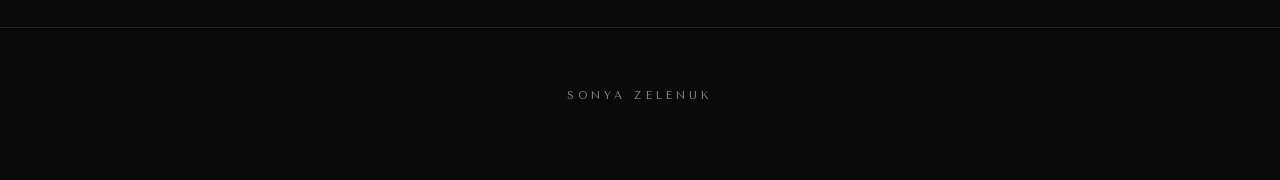
==== commit 90b3c702: "fix: make opengraph image and url absolute so telegram unfurls the link" ====
--- a/index.html
+++ b/index.html
@@ -11,7 +11,8 @@
 <meta property="og:type" content="website">
 <meta property="og:title" content="Sonya Zelenuk">
 <meta property="og:description" content="Model portfolio — photos, measurements and booking.">
-<meta property="og:image" content="og.jpg">
+<meta property="og:image" content="https://model-portfolio-sonyazelenuk.netlify.app/og.jpg">
+<meta property="og:url" content="https://model-portfolio-sonyazelenuk.netlify.app/">
 <meta name="twitter:card" content="summary_large_image">
 <link rel="stylesheet" href="style.css">
 <noscript><style>.reveal{opacity:1;transform:none}</style></noscript>
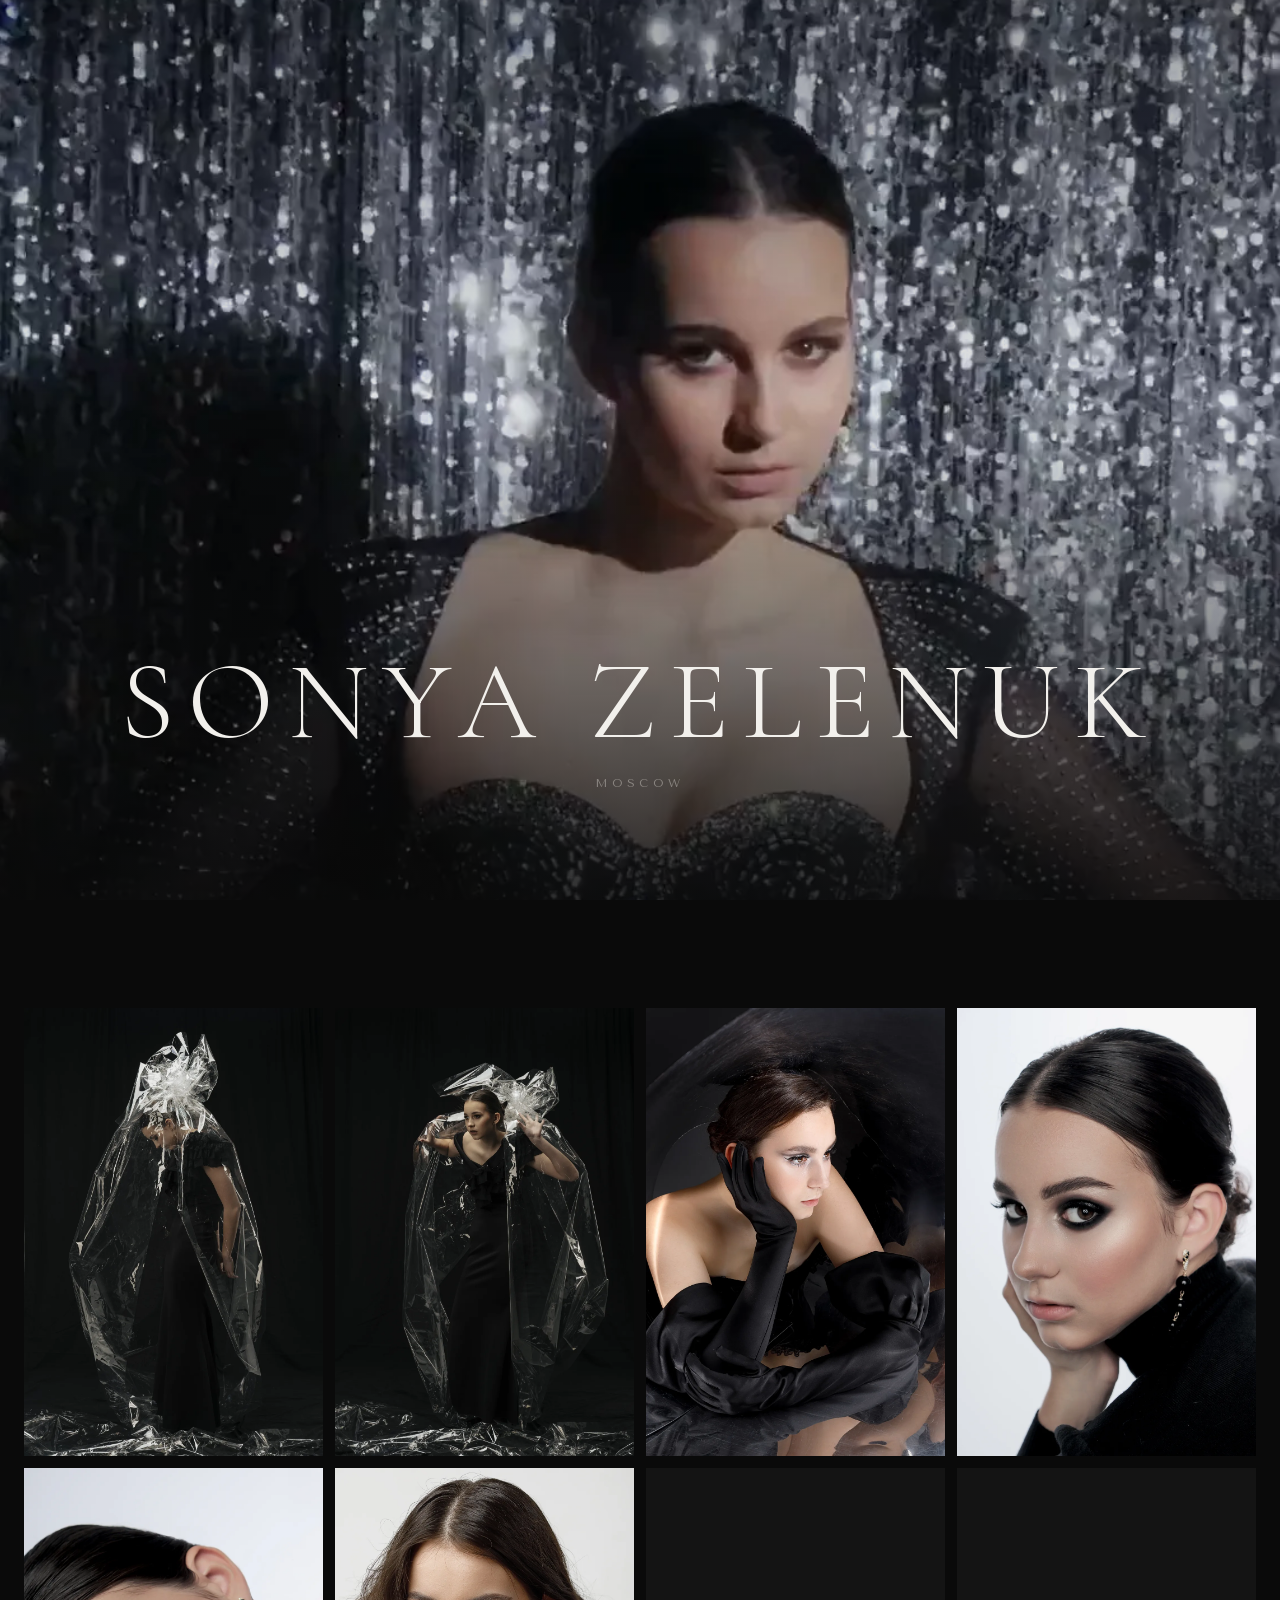
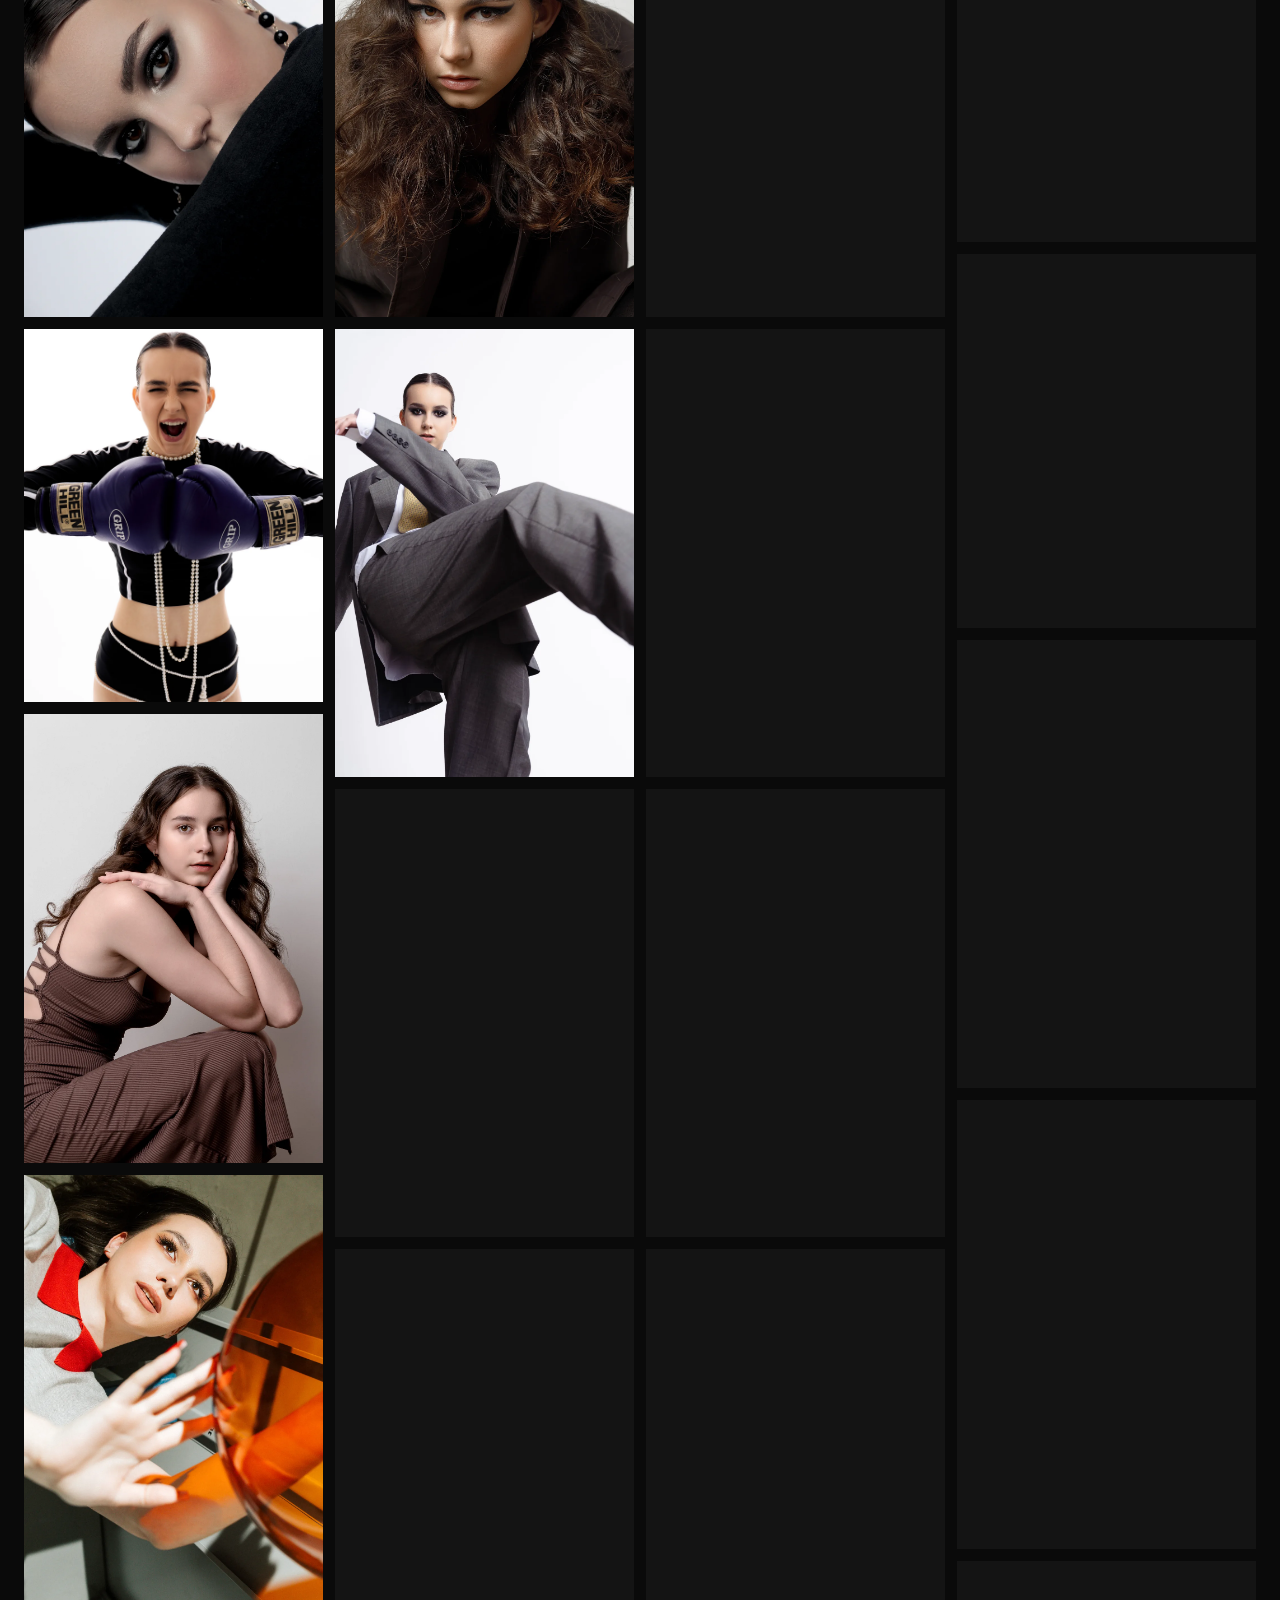
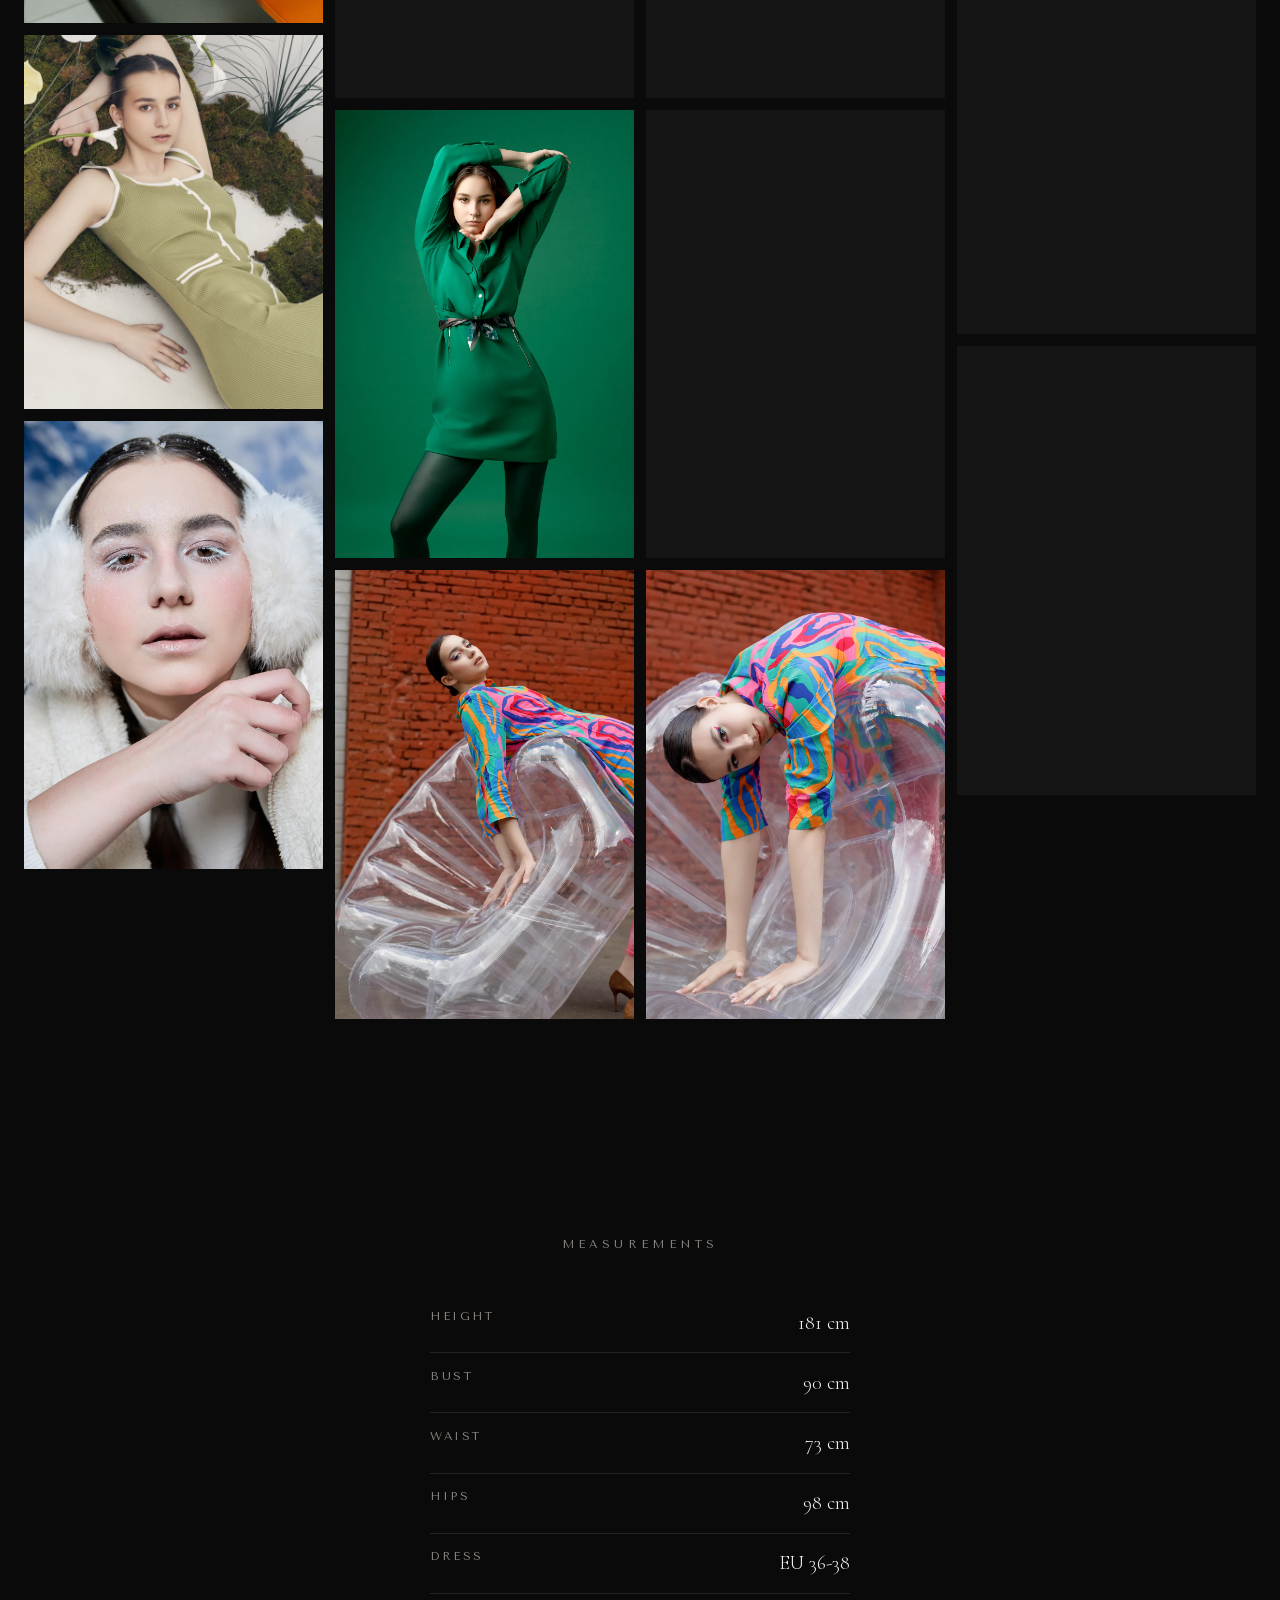
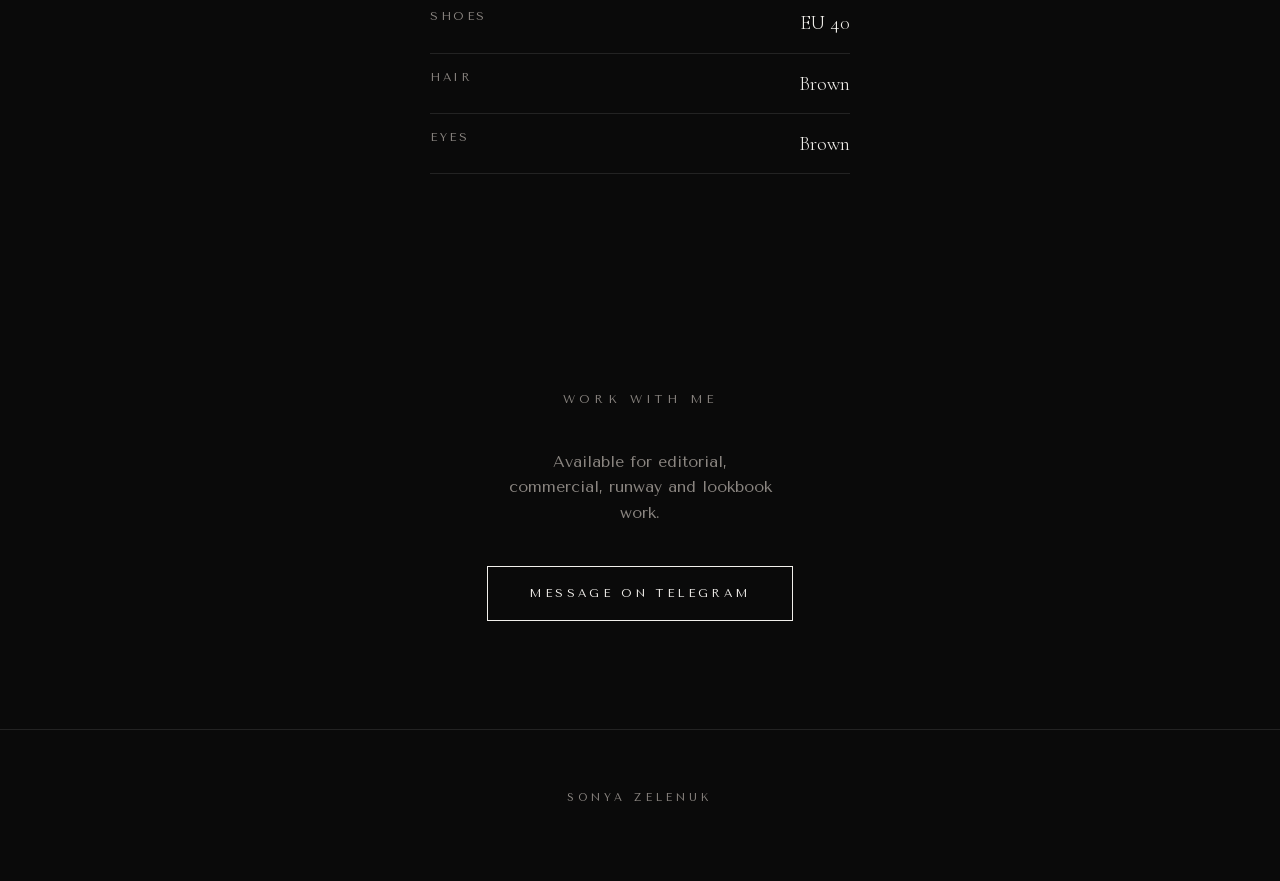
==== commit 00809737: "feat: пересобрать галерею — 28 кадров от тёмных к цветным Обработаны все исходники из "media files":" ====
--- a/index.html
+++ b/index.html
@@ -40,7 +40,7 @@
   </section>
 
   <section class="booking reveal" id="booking">
-    <h2 class="section-title">Booking</h2>
+    <h2 class="section-title">Work with me</h2>
     <p class="booking__line" data-content="booking">Available for editorial, commercial, runway and lookbook work.</p>
     <a class="booking__button" id="telegram-link" href="#" target="_blank" rel="noopener">
       Message on Telegram
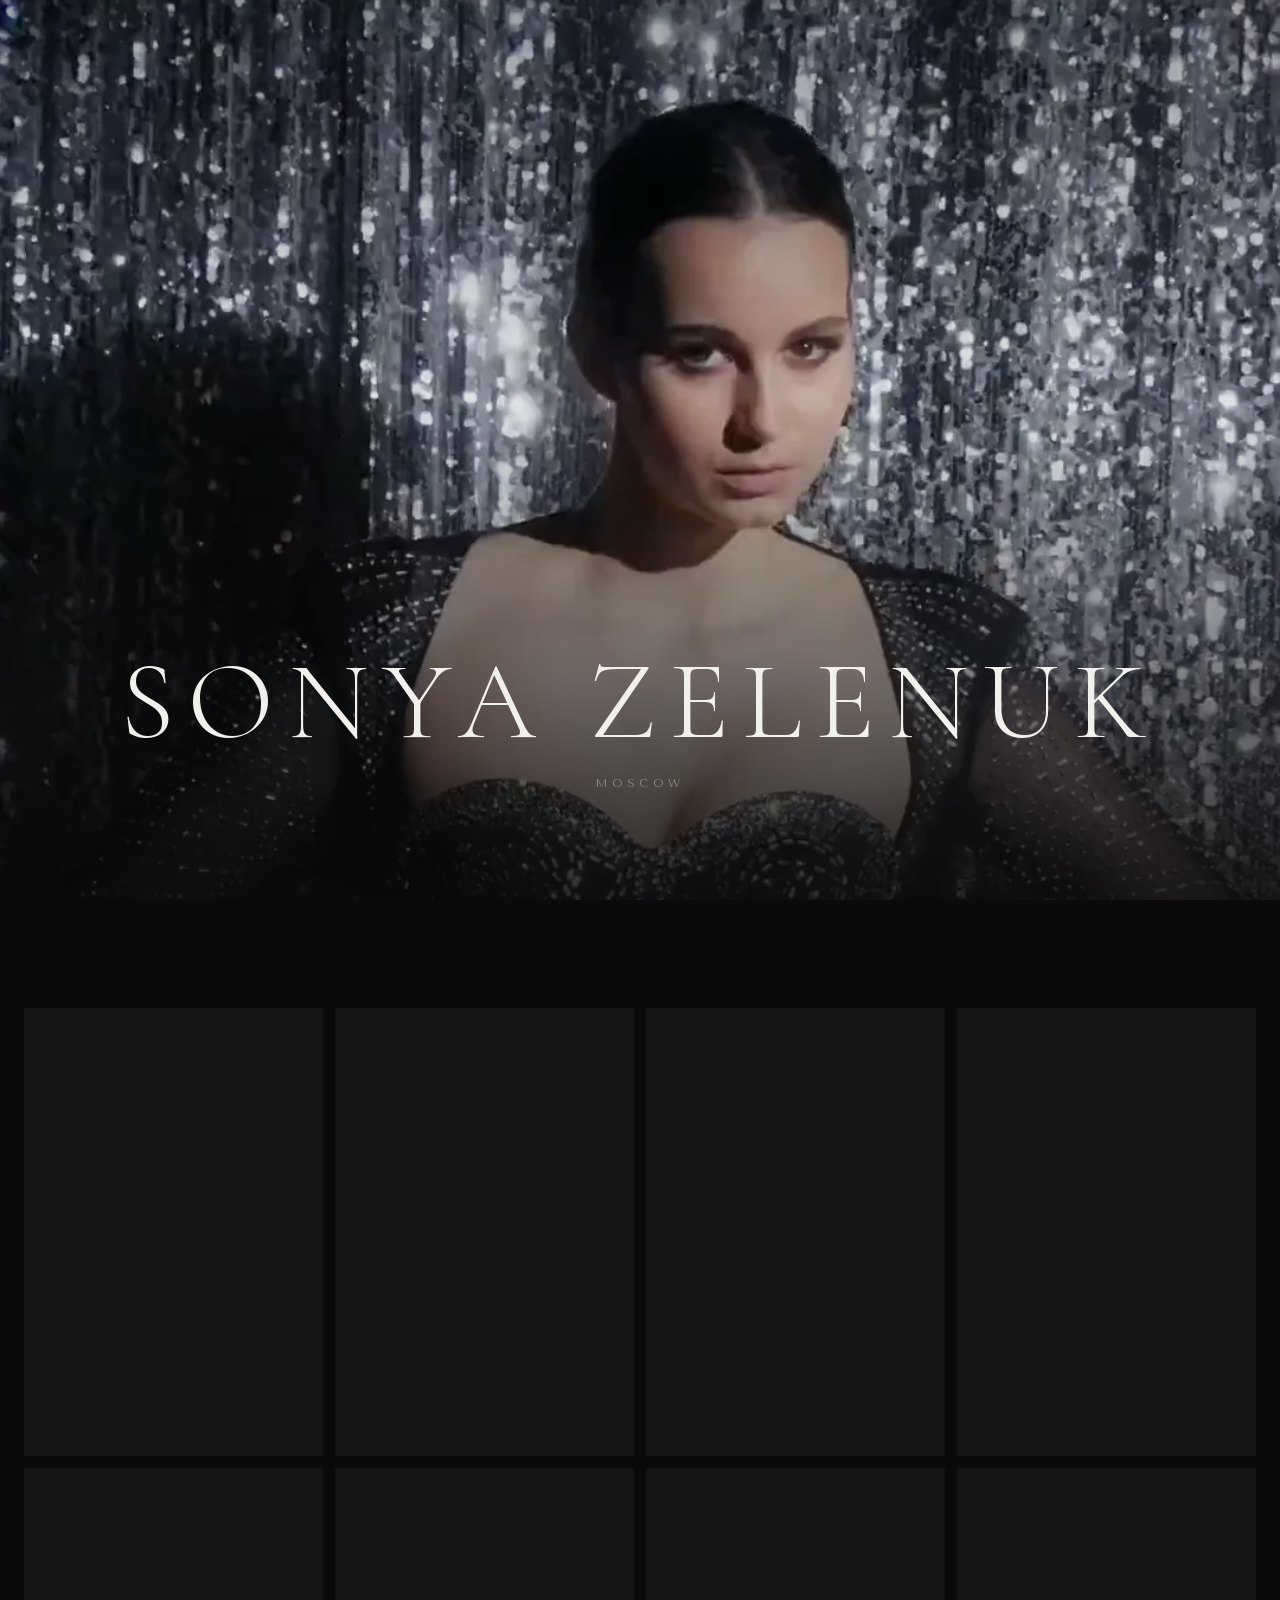
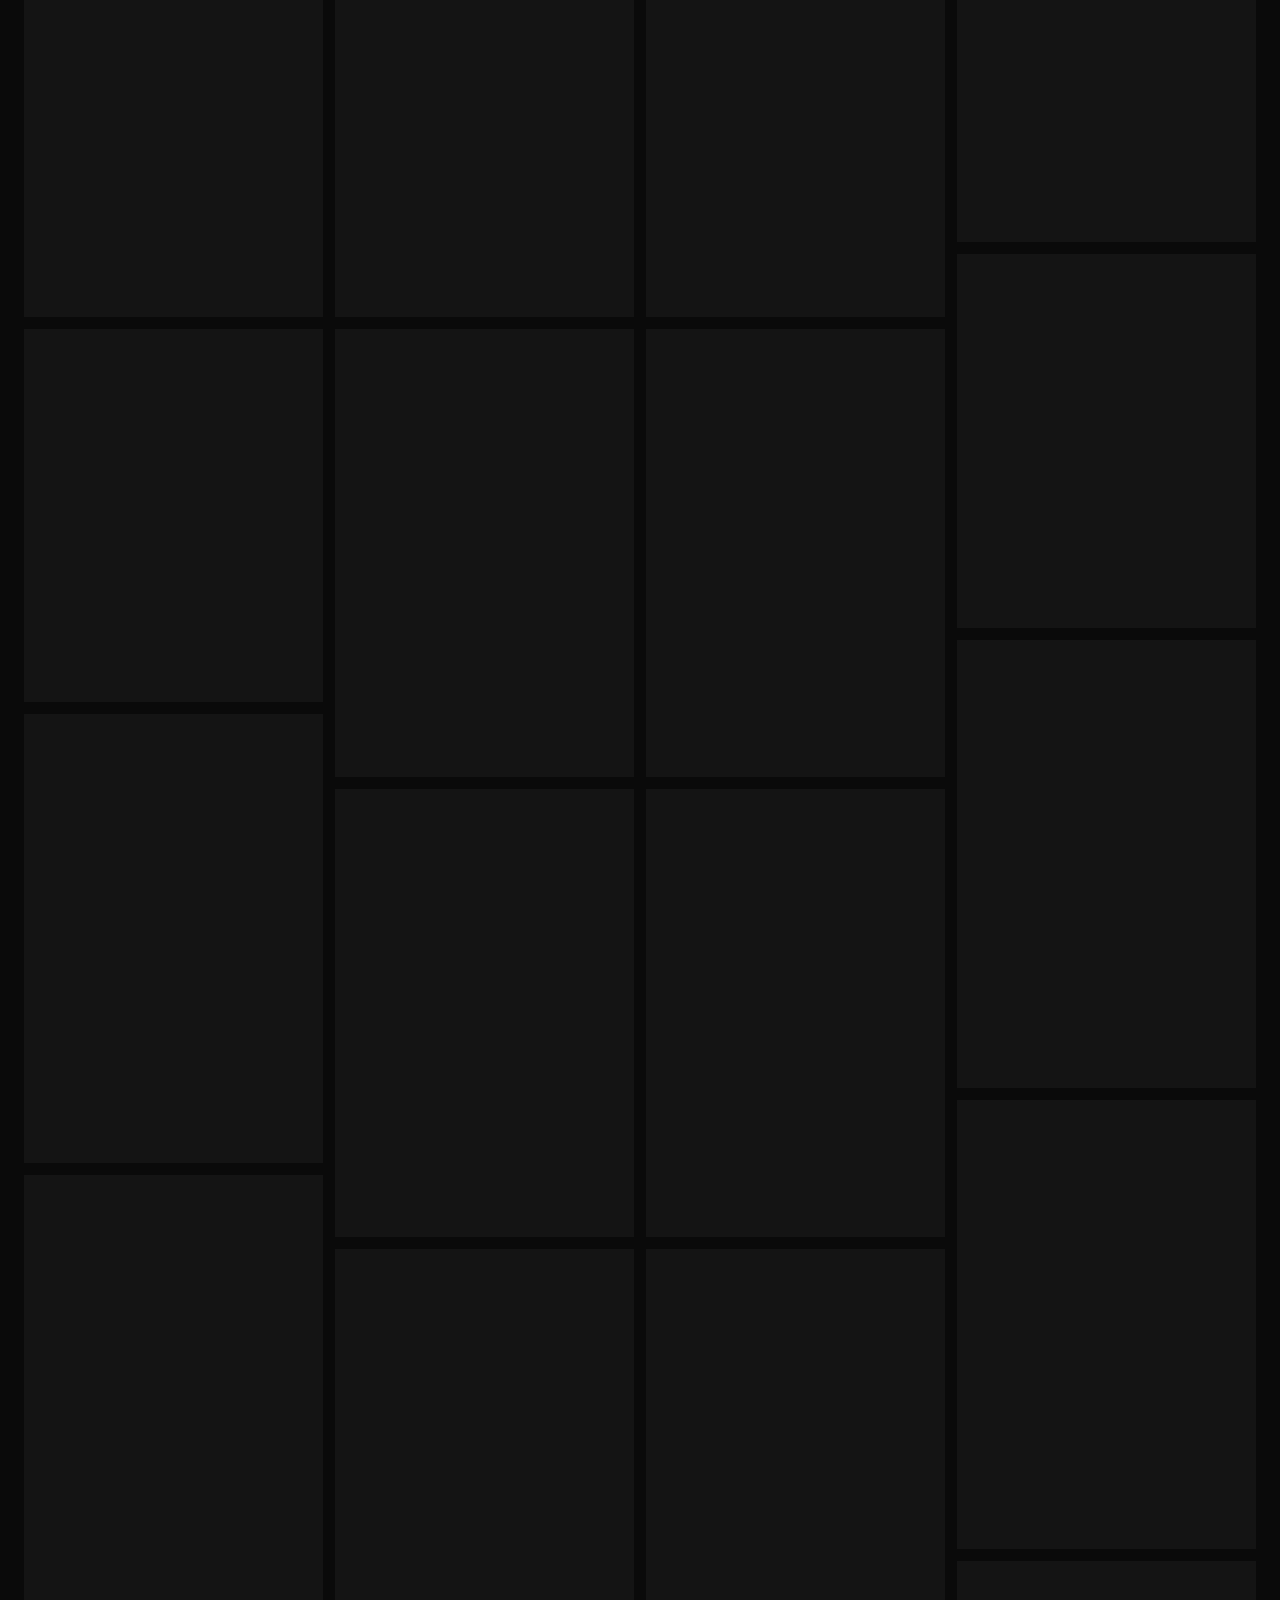
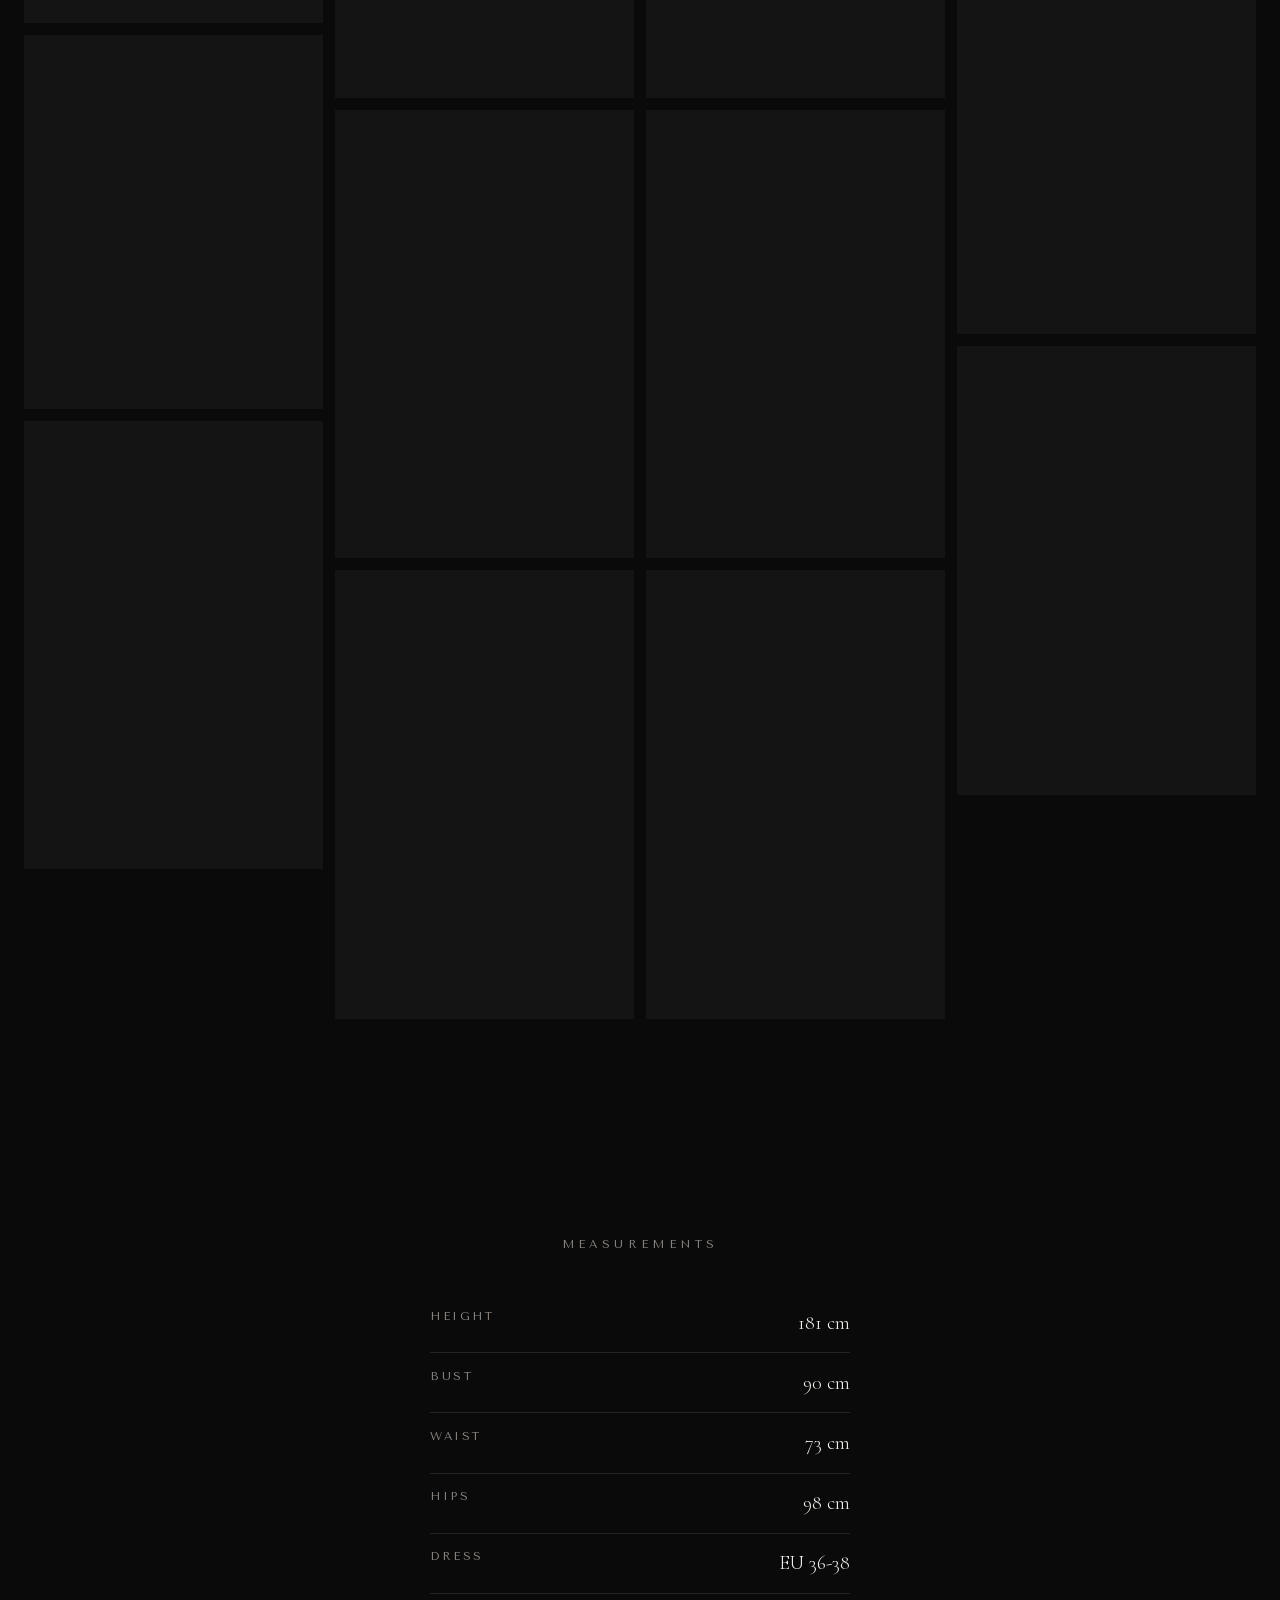
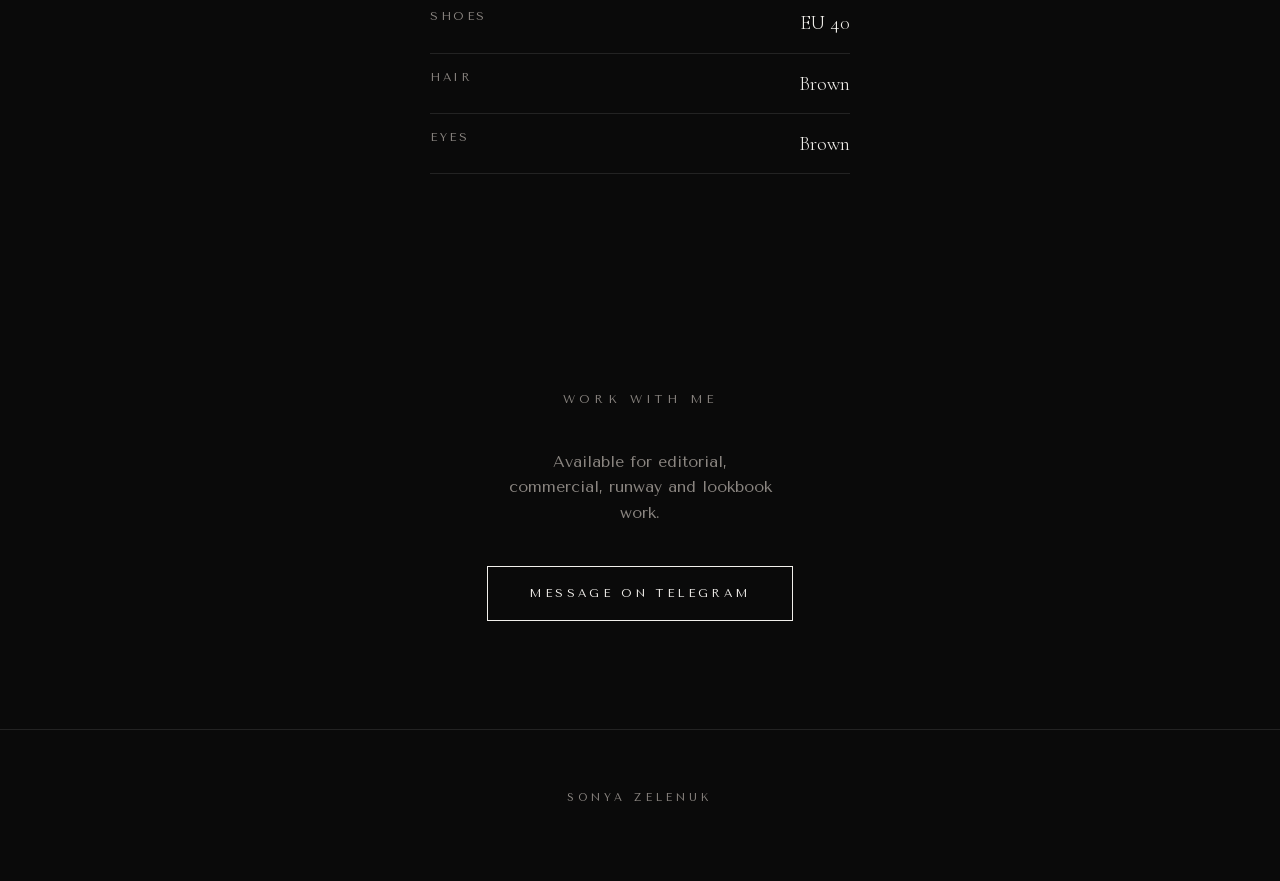
==== commit 0f73d662: "fix: дополнить карточку ссылки и закрыть её тестом og:image и og:url стали абсолютными ещё в 90b3c70" ====
--- a/index.html
+++ b/index.html
@@ -8,12 +8,22 @@
 <link rel="icon" href="favicon.svg" type="image/svg+xml">
 <link rel="apple-touch-icon" href="apple-touch-icon.png">
 
+<!-- og:image и og:url обязаны быть абсолютными: по относительному пути
+     краулеры мессенджеров картинку не находят и кэшируют пустое превью.
+     Ширина и высота нужны WhatsApp и LinkedIn — без них они рисуют
+     маленькую карточку со значком вместо большой обложки. -->
 <meta property="og:type" content="website">
+<meta property="og:site_name" content="Sonya Zelenuk">
 <meta property="og:title" content="Sonya Zelenuk">
 <meta property="og:description" content="Model portfolio — photos, measurements and booking.">
 <meta property="og:image" content="https://model-portfolio-sonyazelenuk.netlify.app/og.jpg">
+<meta property="og:image:type" content="image/jpeg">
+<meta property="og:image:width" content="1200">
+<meta property="og:image:height" content="630">
+<meta property="og:image:alt" content="Sonya Zelenuk">
 <meta property="og:url" content="https://model-portfolio-sonyazelenuk.netlify.app/">
 <meta name="twitter:card" content="summary_large_image">
+<meta name="twitter:image" content="https://model-portfolio-sonyazelenuk.netlify.app/og.jpg">
 <link rel="stylesheet" href="style.css">
 <noscript><style>.reveal{opacity:1;transform:none}</style></noscript>
 </head>
